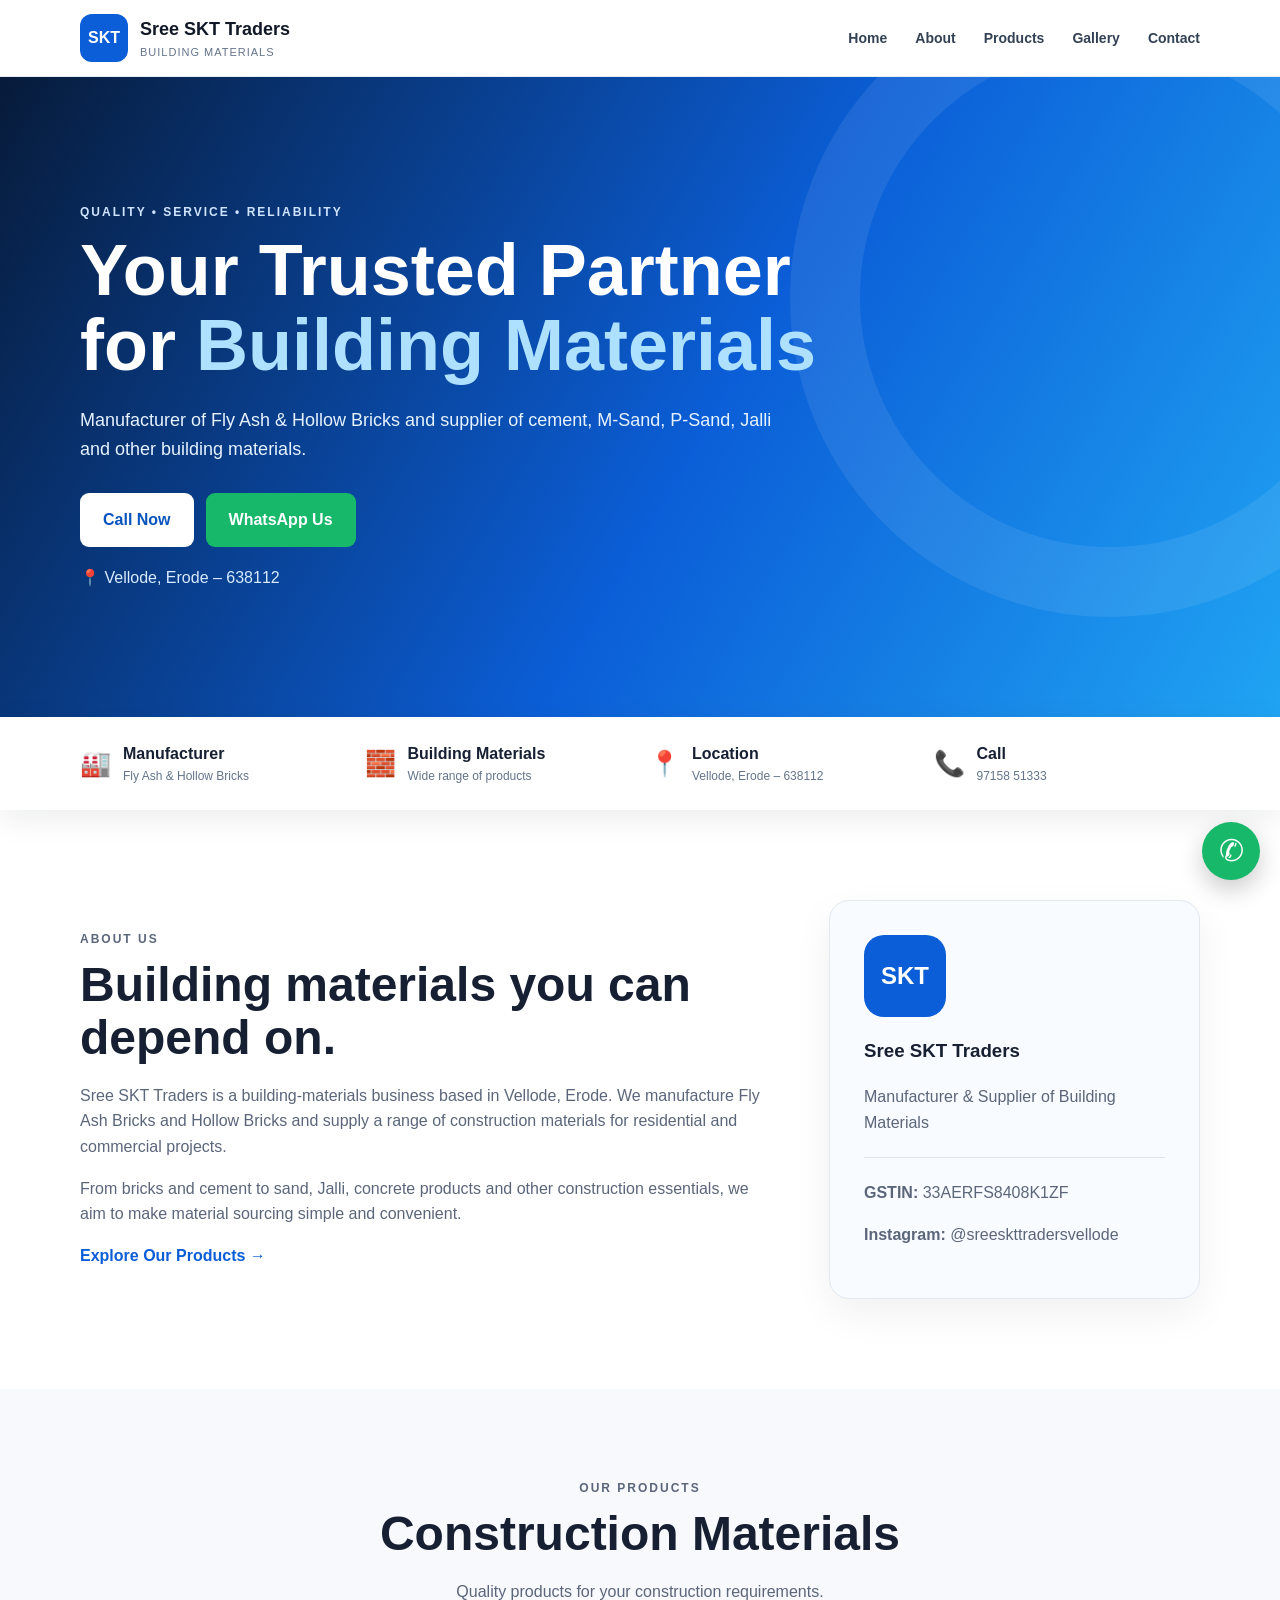
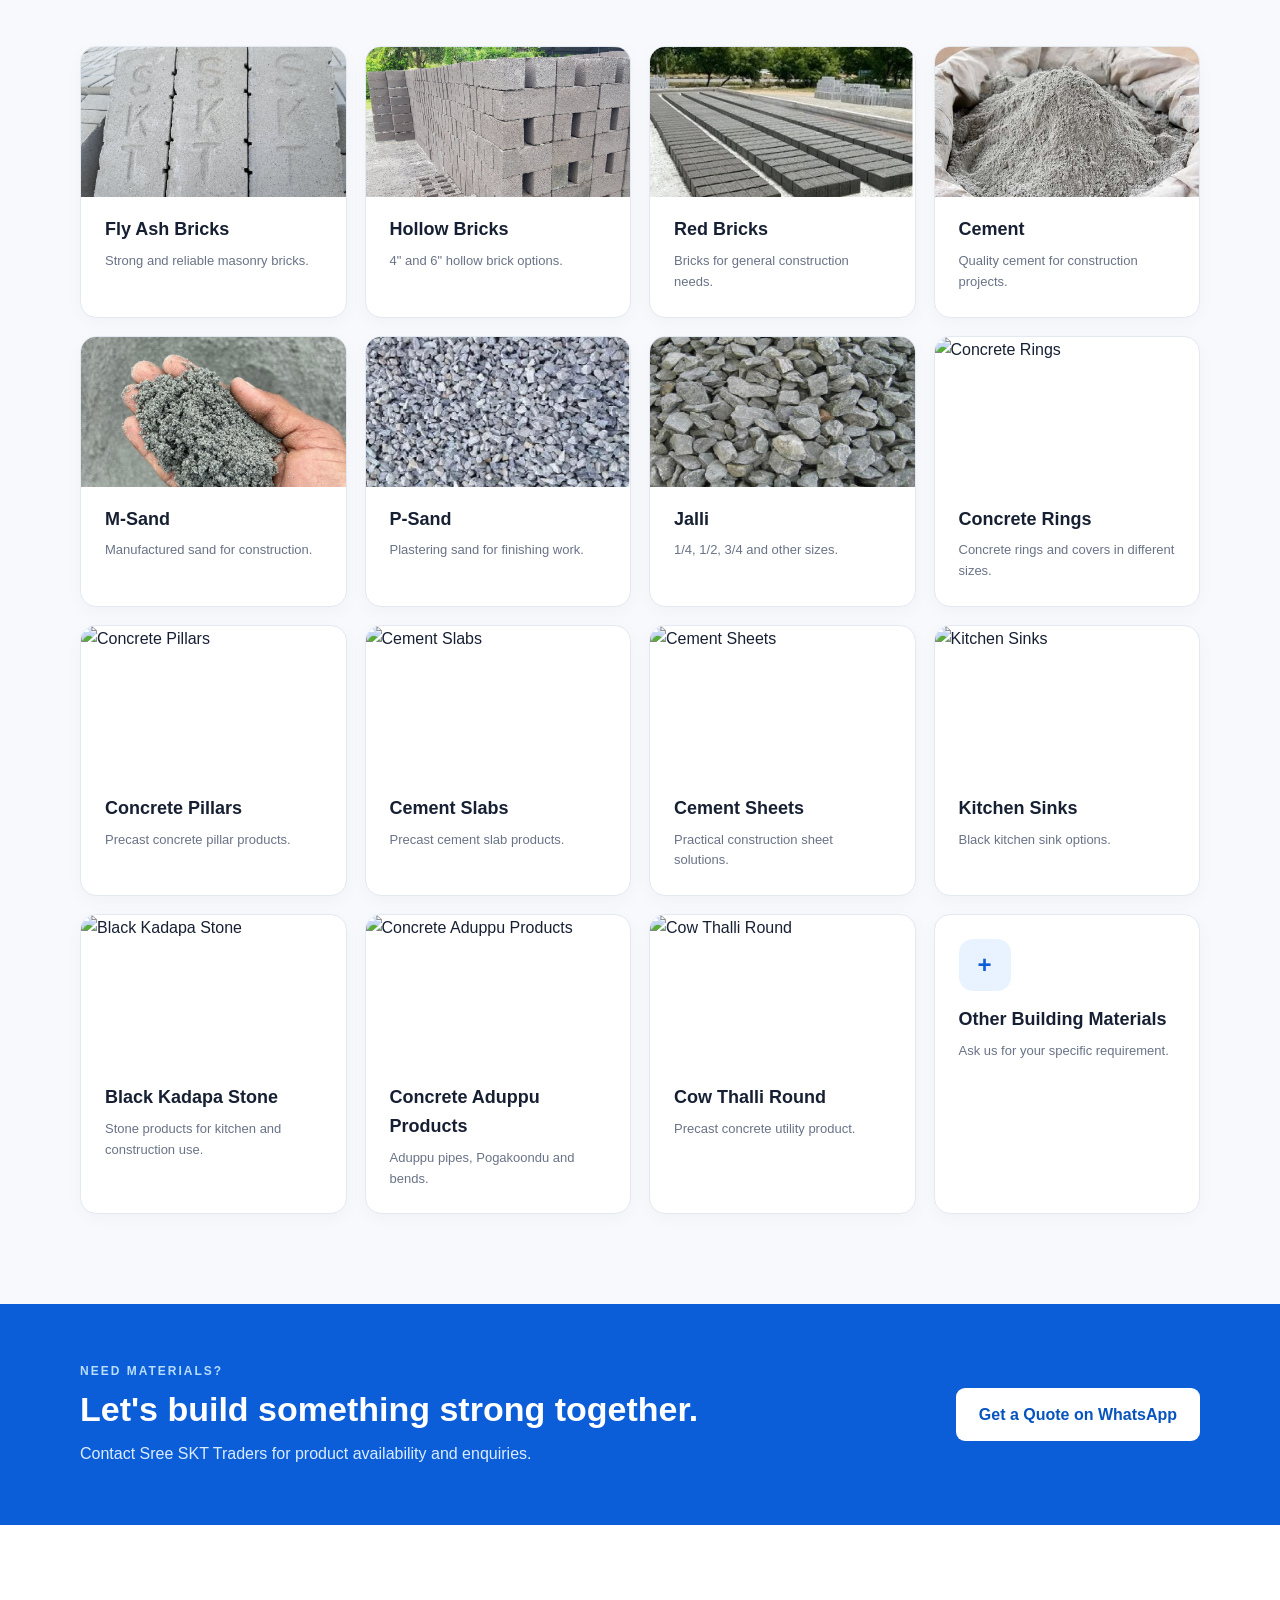
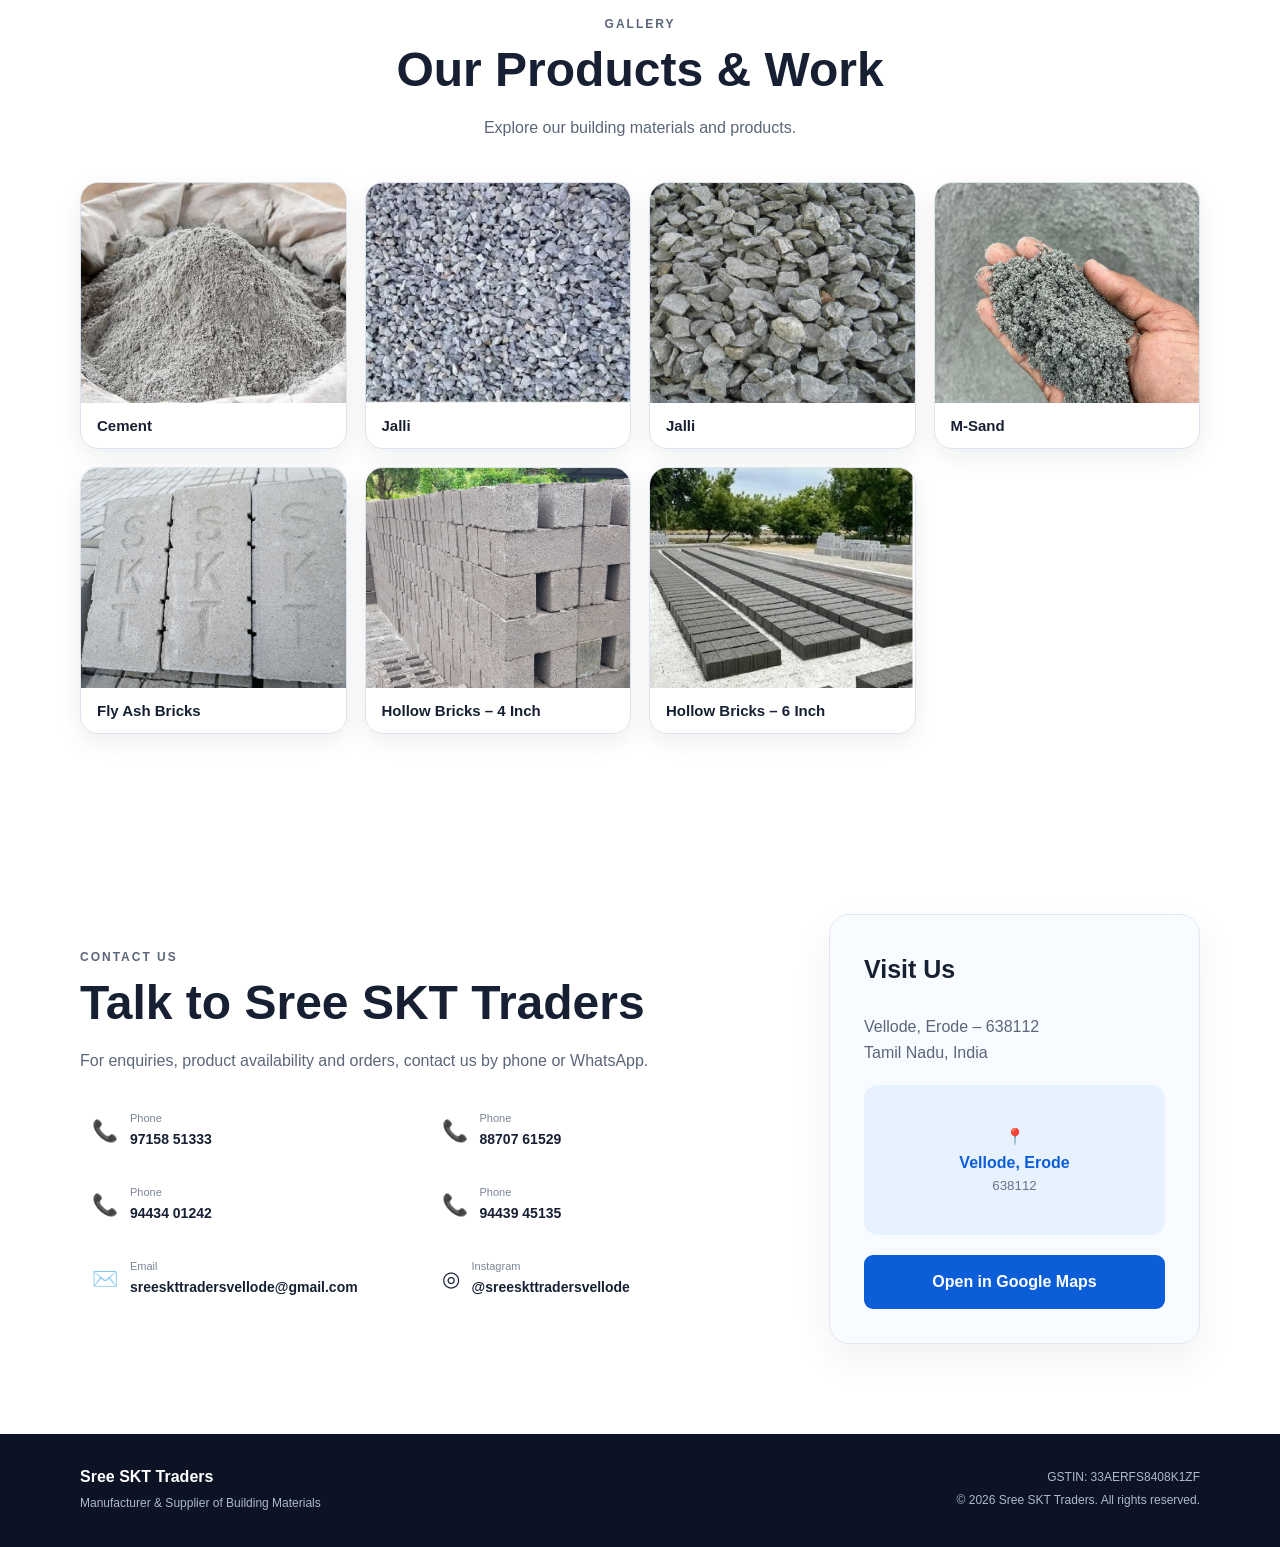
==== index.html @ b72e0c3f "Add product images to Construction Materials" ====
<!DOCTYPE html>
<html lang="en">
<head>
  <meta charset="UTF-8">
  <meta name="viewport" content="width=device-width, initial-scale=1.0">
  <meta name="description" content="Sree SKT Traders - Manufacturer of Fly Ash and Hollow Bricks and supplier of cement, M-Sand, P-Sand, Jalli and other building materials in Vellode, Erode.">
  <meta name="theme-color" content="#0b5ed7">
  <title>Sree SKT Traders | Building Materials | Vellode, Erode</title>
  <link rel="stylesheet" href="styles.css">
</head>
<body>
  <header class="site-header">
    <div class="container nav-wrap">
      <a class="brand" href="#home" aria-label="Sree SKT Traders Home">
        <span class="brand-mark">SKT</span>
        <span>
          <strong>Sree SKT Traders</strong>
          <small>Building Materials</small>
        </span>
      </a>
      <button class="menu-toggle" aria-label="Open menu" aria-expanded="false">☰</button>
      <nav class="nav" id="mainNav">
        <a href="#home">Home</a>
        <a href="#about">About</a>
        <a href="#products">Products</a>
        <a href="#gallery">Gallery</a>
        <a href="#contact">Contact</a>
      </nav>
    </div>
  </header>

  <main>
    <section class="hero" id="home">
      <div class="hero-overlay"></div>
      <div class="container hero-content">
        <p class="eyebrow">QUALITY • SERVICE • RELIABILITY</p>
        <h1>Your Trusted Partner for <span>Building Materials</span></h1>
        <p class="hero-text">Manufacturer of Fly Ash & Hollow Bricks and supplier of cement, M-Sand, P-Sand, Jalli and other building materials.</p>
        <div class="hero-actions">
          <a class="btn btn-primary" href="tel:+919715851333">Call Now</a>
          <a class="btn btn-whatsapp" href="https://wa.me/919715851333?text=Hello%20Sree%20SKT%20Traders%2C%20I%20would%20like%20to%20enquire%20about%20your%20building%20materials." target="_blank" rel="noopener">WhatsApp Us</a>
        </div>
        <div class="hero-location">📍 Vellode, Erode – 638112</div>
      </div>
    </section>

    <section class="quick-info">
      <div class="container info-grid">
        <div><span>🏭</span><div><strong>Manufacturer</strong><small>Fly Ash & Hollow Bricks</small></div></div>
        <div><span>🧱</span><div><strong>Building Materials</strong><small>Wide range of products</small></div></div>
        <div><span>📍</span><div><strong>Location</strong><small>Vellode, Erode – 638112</small></div></div>
        <div><span>📞</span><div><strong>Call</strong><small>97158 51333</small></div></div>
      </div>
    </section>

    <section class="section" id="about">
      <div class="container about-grid">
        <div>
          <p class="section-tag">ABOUT US</p>
          <h2>Building materials you can depend on.</h2>
          <p>Sree SKT Traders is a building-materials business based in Vellode, Erode. We manufacture Fly Ash Bricks and Hollow Bricks and supply a range of construction materials for residential and commercial projects.</p>
          <p>From bricks and cement to sand, Jalli, concrete products and other construction essentials, we aim to make material sourcing simple and convenient.</p>
          <a class="text-link" href="#products">Explore Our Products →</a>
        </div>
        <div class="about-card">
          <div class="about-icon">SKT</div>
          <h3>Sree SKT Traders</h3>
          <p>Manufacturer & Supplier of Building Materials</p>
          <div class="divider"></div>
          <p><strong>GSTIN:</strong> 33AERFS8408K1ZF</p>
          <p><strong>Instagram:</strong> @sreeskttradersvellode</p>
        </div>
      </div>
    </section>

    <section class="section products-section" id="products">
      <div class="container">
        <div class="section-heading">
          <p class="section-tag">OUR PRODUCTS</p>
          <h2>Construction Materials</h2>
          <p>Quality products for your construction requirements.</p>
        </div>
        <div class="product-grid">
          <article class="product-card product-card-image"><img src="images/gallery/flyash-bricks.jpg" alt="Fly Ash Bricks" loading="lazy"><h3>Fly Ash Bricks</h3><p>Strong and reliable masonry bricks.</p></article>
          <article class="product-card product-card-image"><img src="images/gallery/hollow-bricks-4-inch.jpg" alt="Hollow Bricks 4 Inch" loading="lazy"><h3>Hollow Bricks</h3><p>4&quot; and 6&quot; hollow brick options.</p></article>
          <article class="product-card product-card-image"><img src="images/gallery/hollow-bricks-6-inch.jpg" alt="Hollow Bricks 6 Inch" loading="lazy"><h3>Red Bricks</h3><p>Bricks for general construction needs.</p></article>
          <article class="product-card product-card-image"><img src="images/gallery/cement.jpg" alt="Cement" loading="lazy"><h3>Cement</h3><p>Quality cement for construction projects.</p></article>
          <article class="product-card product-card-image"><img src="images/gallery/m-sand.jpg" alt="M-Sand" loading="lazy"><h3>M-Sand</h3><p>Manufactured sand for construction.</p></article>
          <article class="product-card product-card-image"><img src="images/gallery/jalli-1.jpg" alt="P-Sand" loading="lazy"><h3>P-Sand</h3><p>Plastering sand for finishing work.</p></article>
          <article class="product-card product-card-image"><img src="images/gallery/jalli-2.jpg" alt="Jalli" loading="lazy"><h3>Jalli</h3><p>1/4, 1/2, 3/4 and other sizes.</p></article>
          <article class="product-card product-card-image"><img src="images/gallery/concrete-ring.jpg" alt="Concrete Rings" loading="lazy"><h3>Concrete Rings</h3><p>Concrete rings and covers in different sizes.</p></article>
          <article class="product-card product-card-image"><img src="images/gallery/concrete-pillar.jpg" alt="Concrete Pillars" loading="lazy"><h3>Concrete Pillars</h3><p>Precast concrete pillar products.</p></article>
          <article class="product-card product-card-image"><img src="images/gallery/cement-slab.jpg" alt="Cement Slabs" loading="lazy"><h3>Cement Slabs</h3><p>Precast cement slab products.</p></article>
          <article class="product-card product-card-image"><img src="images/gallery/cement-sheet.jpg" alt="Cement Sheets" loading="lazy"><h3>Cement Sheets</h3><p>Practical construction sheet solutions.</p></article>
          <article class="product-card product-card-image"><img src="images/gallery/kitchen-sink.jpg" alt="Kitchen Sinks" loading="lazy"><h3>Kitchen Sinks</h3><p>Black kitchen sink options.</p></article>
          <article class="product-card product-card-image"><img src="images/gallery/black-kadappa-stone.jpg" alt="Black Kadapa Stone" loading="lazy"><h3>Black Kadapa Stone</h3><p>Stone products for kitchen and construction use.</p></article>
          <article class="product-card product-card-image"><img src="images/gallery/concrete-aduppu.jpg" alt="Concrete Aduppu Products" loading="lazy"><h3>Concrete Aduppu Products</h3><p>Aduppu pipes, Pogakoondu and bends.</p></article>
          <article class="product-card product-card-image"><img src="images/gallery/cow-thalli.jpg" alt="Cow Thalli Round" loading="lazy"><h3>Cow Thalli Round</h3><p>Precast concrete utility product.</p></article>
          <article class="product-card"><div class="product-icon">+</div><h3>Other Building Materials</h3><p>Ask us for your specific requirement.</p></article>
        </div>
      </div>
    </section>

    <section class="cta">
      <div class="container cta-inner">
        <div><p class="section-tag light">NEED MATERIALS?</p><h2>Let's build something strong together.</h2><p>Contact Sree SKT Traders for product availability and enquiries.</p></div>
        <a class="btn btn-light" href="https://wa.me/919715851333?text=Hello%20Sree%20SKT%20Traders%2C%20I%20would%20like%20a%20quotation." target="_blank" rel="noopener">Get a Quote on WhatsApp</a>
      </div>
    </section>

    <section class="section gallery-section" id="gallery">
      <div class="container">
        <div class="section-heading">
          <p class="section-tag">GALLERY</p>
          <h2>Our Products & Work</h2>
          <p>Explore our building materials and products.</p>
        </div>
        <div class="gallery-grid">
          <button class="gallery-card" type="button" data-gallery-src="images/gallery/cement.jpg" data-gallery-title="Cement">
            <img src="images/gallery/cement.jpg" alt="Cement" loading="lazy"><span>Cement</span>
          </button>
          <button class="gallery-card" type="button" data-gallery-src="images/gallery/jalli-1.jpg" data-gallery-title="Jalli">
            <img src="images/gallery/jalli-1.jpg" alt="Jalli" loading="lazy"><span>Jalli</span>
          </button>
          <button class="gallery-card" type="button" data-gallery-src="images/gallery/jalli-2.jpg" data-gallery-title="Jalli">
            <img src="images/gallery/jalli-2.jpg" alt="Jalli" loading="lazy"><span>Jalli</span>
          </button>
          <button class="gallery-card" type="button" data-gallery-src="images/gallery/m-sand.jpg" data-gallery-title="M-Sand">
            <img src="images/gallery/m-sand.jpg" alt="M-Sand" loading="lazy"><span>M-Sand</span>
          </button>
          <button class="gallery-card" type="button" data-gallery-src="images/gallery/flyash-bricks.jpg" data-gallery-title="Fly Ash Bricks">
            <img src="images/gallery/flyash-bricks.jpg" alt="Fly Ash Bricks" loading="lazy"><span>Fly Ash Bricks</span>
          </button>
          <button class="gallery-card" type="button" data-gallery-src="images/gallery/hollow-bricks-4-inch.jpg" data-gallery-title="Hollow Bricks – 4 Inch">
            <img src="images/gallery/hollow-bricks-4-inch.jpg" alt="Hollow Bricks 4 Inch" loading="lazy"><span>Hollow Bricks – 4 Inch</span>
          </button>
          <button class="gallery-card" type="button" data-gallery-src="images/gallery/hollow-bricks-6-inch.jpg" data-gallery-title="Hollow Bricks – 6 Inch">
            <img src="images/gallery/hollow-bricks-6-inch.jpg" alt="Hollow Bricks 6 Inch" loading="lazy"><span>Hollow Bricks – 6 Inch</span>
          </button>
        </div>
      </div>
    </section>

    <div class="gallery-lightbox" id="galleryLightbox" aria-hidden="true">
      <button class="gallery-close" type="button" aria-label="Close image">×</button>
      <figure><img id="galleryLightboxImage" src="" alt=""><figcaption id="galleryLightboxTitle"></figcaption></figure>
    </div>

    <section class="section contact-section" id="contact">
      <div class="container contact-grid">
        <div>
          <p class="section-tag">CONTACT US</p>
          <h2>Talk to Sree SKT Traders</h2>
          <p>For enquiries, product availability and orders, contact us by phone or WhatsApp.</p>
          <div class="contact-list">
            <a href="tel:+919715851333"><span>📞</span><div><small>Phone</small><strong>97158 51333</strong></div></a>
            <a href="tel:+918870761529"><span>📞</span><div><small>Phone</small><strong>88707 61529</strong></div></a>
            <a href="tel:+919443401242"><span>📞</span><div><small>Phone</small><strong>94434 01242</strong></div></a>
            <a href="tel:+919443945135"><span>📞</span><div><small>Phone</small><strong>94439 45135</strong></div></a>
            <a href="mailto:sreeskttradersvellode@gmail.com"><span>✉️</span><div><small>Email</small><strong>sreeskttradersvellode@gmail.com</strong></div></a>
            <a href="https://instagram.com/sreeskttradersvellode" target="_blank" rel="noopener"><span>◎</span><div><small>Instagram</small><strong>@sreeskttradersvellode</strong></div></a>
          </div>
        </div>
        <div class="contact-card">
          <h3>Visit Us</h3>
          <p>Vellode, Erode – 638112<br>Tamil Nadu, India</p>
          <div class="map-box">📍<br><strong>Vellode, Erode</strong><small>638112</small></div>
          <a class="btn btn-primary full" href="https://www.google.com/maps/search/?api=1&query=Vellode%2C%20Erode%2C%20Tamil%20Nadu%20638112" target="_blank" rel="noopener">Open in Google Maps</a>
        </div>
      </div>
    </section>
  </main>

  <footer>
    <div class="container footer-inner">
      <div><strong>Sree SKT Traders</strong><p>Manufacturer & Supplier of Building Materials</p></div>
      <div class="footer-right"><p>GSTIN: 33AERFS8408K1ZF</p><p>© <span id="year"></span> Sree SKT Traders. All rights reserved.</p></div>
    </div>
  </footer>

  <a class="floating-whatsapp" href="https://wa.me/919715851333" target="_blank" rel="noopener" aria-label="WhatsApp Sree SKT Traders">✆</a>
  <script src="script.js"></script>
</body>
</html>
---- styles.css ----
*{box-sizing:border-box}html{scroll-behavior:smooth}body{margin:0;font-family:Arial,Helvetica,sans-serif;color:#172033;background:#fff;line-height:1.6}.container{width:min(1120px,92%);margin:auto}.site-header{position:sticky;top:0;z-index:20;background:rgba(255,255,255,.96);backdrop-filter:blur(10px);border-bottom:1px solid #e8edf4}.nav-wrap{min-height:76px;display:flex;align-items:center;justify-content:space-between}.brand{display:flex;align-items:center;gap:12px;color:#111827;text-decoration:none}.brand-mark{display:grid;place-items:center;width:48px;height:48px;border-radius:12px;background:#0b5ed7;color:#fff;font-weight:900;font-size:16px}.brand strong{display:block;font-size:18px}.brand small{display:block;color:#64748b;font-size:11px;text-transform:uppercase;letter-spacing:1px}.nav{display:flex;gap:28px}.nav a{color:#334155;text-decoration:none;font-weight:600;font-size:14px}.nav a:hover{color:#0b5ed7}.menu-toggle{display:none;border:0;background:none;font-size:28px}.hero{position:relative;min-height:640px;display:flex;align-items:center;background:linear-gradient(120deg,#071b3a 0%,#0b5ed7 55%,#20a4f3 100%);overflow:hidden}.hero:after{content:"";position:absolute;width:500px;height:500px;border:70px solid rgba(255,255,255,.08);border-radius:50%;right:-150px;top:-100px}.hero-content{position:relative;z-index:2;color:#fff;padding:90px 0}.eyebrow,.section-tag{font-size:12px;font-weight:800;letter-spacing:2px;color:#0b5ed7;margin:0 0 10px}.eyebrow{color:#cfe4ff}.hero h1{font-size:clamp(42px,6vw,72px);line-height:1.05;max-width:800px;margin:0 0 22px}.hero h1 span{color:#aee0ff}.hero-text{font-size:18px;max-width:720px;color:#e6f2ff}.hero-actions{display:flex;gap:12px;margin:30px 0 18px;flex-wrap:wrap}.btn{display:inline-flex;justify-content:center;align-items:center;padding:13px 22px;border-radius:9px;text-decoration:none;font-weight:800;border:1px solid transparent}.btn-primary{background:#0b5ed7;color:#fff}.hero .btn-primary{background:#fff;color:#0754bf}.btn-whatsapp{background:#18b86a;color:#fff}.btn-light{background:#fff;color:#0754bf}.hero-location{color:#d8ebff}.quick-info{background:#fff;box-shadow:0 8px 30px rgba(15,23,42,.08);position:relative;z-index:3}.info-grid{display:grid;grid-template-columns:repeat(4,1fr);gap:18px;padding:24px 0}.info-grid>div{display:flex;align-items:center;gap:12px}.info-grid span{font-size:25px}.info-grid strong,.info-grid small{display:block}.info-grid small{color:#64748b;font-size:12px}.section{padding:90px 0}.about-grid,.contact-grid{display:grid;grid-template-columns:1.3fr .7fr;gap:60px;align-items:center}.section h2{font-size:clamp(32px,4vw,48px);line-height:1.1;margin:0 0 18px}.section p{color:#5b667a}.text-link{color:#0b5ed7;font-weight:800;text-decoration:none}.about-card,.contact-card{padding:34px;border:1px solid #e1e8f0;border-radius:20px;background:#f8fbff;box-shadow:0 15px 40px rgba(15,23,42,.06)}.about-icon{width:82px;height:82px;border-radius:20px;background:#0b5ed7;color:#fff;display:grid;place-items:center;font-size:24px;font-weight:900;margin-bottom:18px}.divider{height:1px;background:#dce5ef;margin:22px 0}.products-section{background:#f7f9fc}.section-heading{text-align:center;margin-bottom:42px}.section-heading>p:last-child{max-width:620px;margin:0 auto}.product-grid{display:grid;grid-template-columns:repeat(4,1fr);gap:18px}.product-card{background:#fff;border:1px solid #e3e9f1;border-radius:16px;padding:24px;transition:.2s;box-shadow:0 5px 18px rgba(15,23,42,.03)}.product-card:hover{transform:translateY(-4px);box-shadow:0 14px 30px rgba(15,23,42,.08)}.product-icon{width:52px;height:52px;border-radius:14px;background:#e9f3ff;color:#0b5ed7;display:grid;place-items:center;font-size:24px;font-weight:900;margin-bottom:14px}.product-card h3{margin:0 0 7px;font-size:18px}.product-card p{font-size:13px;margin:0;color:#697386}.cta{background:#0b5ed7;color:#fff;padding:58px 0}.cta-inner{display:flex;align-items:center;justify-content:space-between;gap:30px}.cta h2{margin:0 0 5px;font-size:34px}.cta p{margin:0;color:#dcecff}.section-tag.light{color:#b9ddff}.gallery-grid{display:grid;grid-template-columns:repeat(4,1fr);gap:18px}.gallery-placeholder{min-height:220px;border-radius:18px;background:linear-gradient(145deg,#edf5ff,#dbeaff);display:flex;flex-direction:column;justify-content:center;align-items:center;color:#0754bf;border:1px solid #d3e5fb}.gallery-placeholder span{font-size:48px;margin-bottom:12px}.contact-list{display:grid;grid-template-columns:1fr 1fr;gap:10px;margin-top:25px}.contact-list a{display:flex;align-items:center;gap:12px;text-decoration:none;color:#172033;padding:12px;border-radius:10px}.contact-list a:hover{background:#f2f7fd}.contact-list span{font-size:21px}.contact-list small,.contact-list strong{display:block}.contact-list small{color:#7a8596;font-size:11px}.contact-list strong{font-size:14px}.contact-card h3{font-size:25px;margin-top:0}.map-box{height:150px;border-radius:14px;background:#e8f2ff;display:flex;flex-direction:column;justify-content:center;align-items:center;color:#0b5ed7;margin:20px 0}.map-box small{color:#64748b}.full{width:100%}footer{background:#0b1324;color:#fff;padding:30px 0}.footer-inner{display:flex;justify-content:space-between;gap:20px}.footer-inner p{margin:4px 0;color:#aeb9ca;font-size:12px}.footer-right{text-align:right}.floating-whatsapp{position:fixed;right:20px;bottom:20px;width:58px;height:58px;border-radius:50%;display:grid;place-items:center;background:#18b86a;color:#fff;text-decoration:none;font-size:30px;box-shadow:0 10px 25px rgba(0,0,0,.2);z-index:30}@media(max-width:900px){.product-grid{grid-template-columns:repeat(2,1fr)}.gallery-grid{grid-template-columns:repeat(2,1fr)}.info-grid{grid-template-columns:repeat(2,1fr)}.about-grid,.contact-grid{grid-template-columns:1fr;gap:35px}.cta-inner{display:block}.cta .btn{margin-top:22px}}@media(max-width:680px){.nav{display:none;position:absolute;left:4%;right:4%;top:70px;background:#fff;border:1px solid #e3e9f1;border-radius:12px;padding:12px;box-shadow:0 15px 30px rgba(15,23,42,.1);flex-direction:column;gap:0}.nav.open{display:flex}.nav a{padding:11px}.menu-toggle{display:block}.hero{min-height:570px}.hero-content{padding:70px 0}.hero h1{font-size:42px}.info-grid,.product-grid,.gallery-grid,.contact-list{grid-template-columns:1fr}.section{padding:65px 0}.footer-inner{display:block}.footer-right{text-align:left;margin-top:15px}.brand strong{font-size:16px}}

/* Gallery photo styles */
.gallery-grid{display:grid;grid-template-columns:repeat(4,1fr);gap:18px}
.gallery-card{position:relative;display:block;width:100%;padding:0;overflow:hidden;border:1px solid #dce5ef;border-radius:18px;background:#fff;cursor:pointer;text-align:left;box-shadow:0 8px 24px rgba(15,23,42,.07)}
.gallery-card img{display:block;width:100%;height:220px;object-fit:cover;transition:transform .25s ease}
.gallery-card span{display:block;padding:14px 16px;color:#172033;font-weight:800;font-size:15px}
.gallery-card:hover img{transform:scale(1.04)}
.gallery-lightbox{position:fixed;inset:0;z-index:100;display:none;align-items:center;justify-content:center;padding:24px;background:rgba(3,10,24,.88)}
.gallery-lightbox.open{display:flex}
.gallery-lightbox figure{margin:0;max-width:min(1000px,95vw);max-height:92vh;text-align:center}
.gallery-lightbox img{display:block;max-width:100%;max-height:82vh;width:auto;height:auto;margin:auto;border-radius:12px}
.gallery-lightbox figcaption{color:#fff;font-weight:800;margin-top:12px}
.gallery-close{position:absolute;top:16px;right:20px;width:44px;height:44px;border:0;border-radius:50%;background:#fff;color:#172033;font-size:30px;line-height:1;cursor:pointer}
@media(max-width:900px){.gallery-grid{grid-template-columns:repeat(2,1fr)}}
@media(max-width:680px){.gallery-grid{grid-template-columns:1fr}.gallery-card img{height:240px}}

/* Product card photos */
.product-card-image{padding:0;overflow:hidden}
.product-card-image img{display:block;width:100%;height:150px;object-fit:cover}
.product-card-image h3,.product-card-image p{margin-left:24px;margin-right:24px}
.product-card-image h3{margin-top:18px}
.product-card-image p{margin-bottom:24px}
@media(max-width:680px){.product-card-image img{height:170px}}
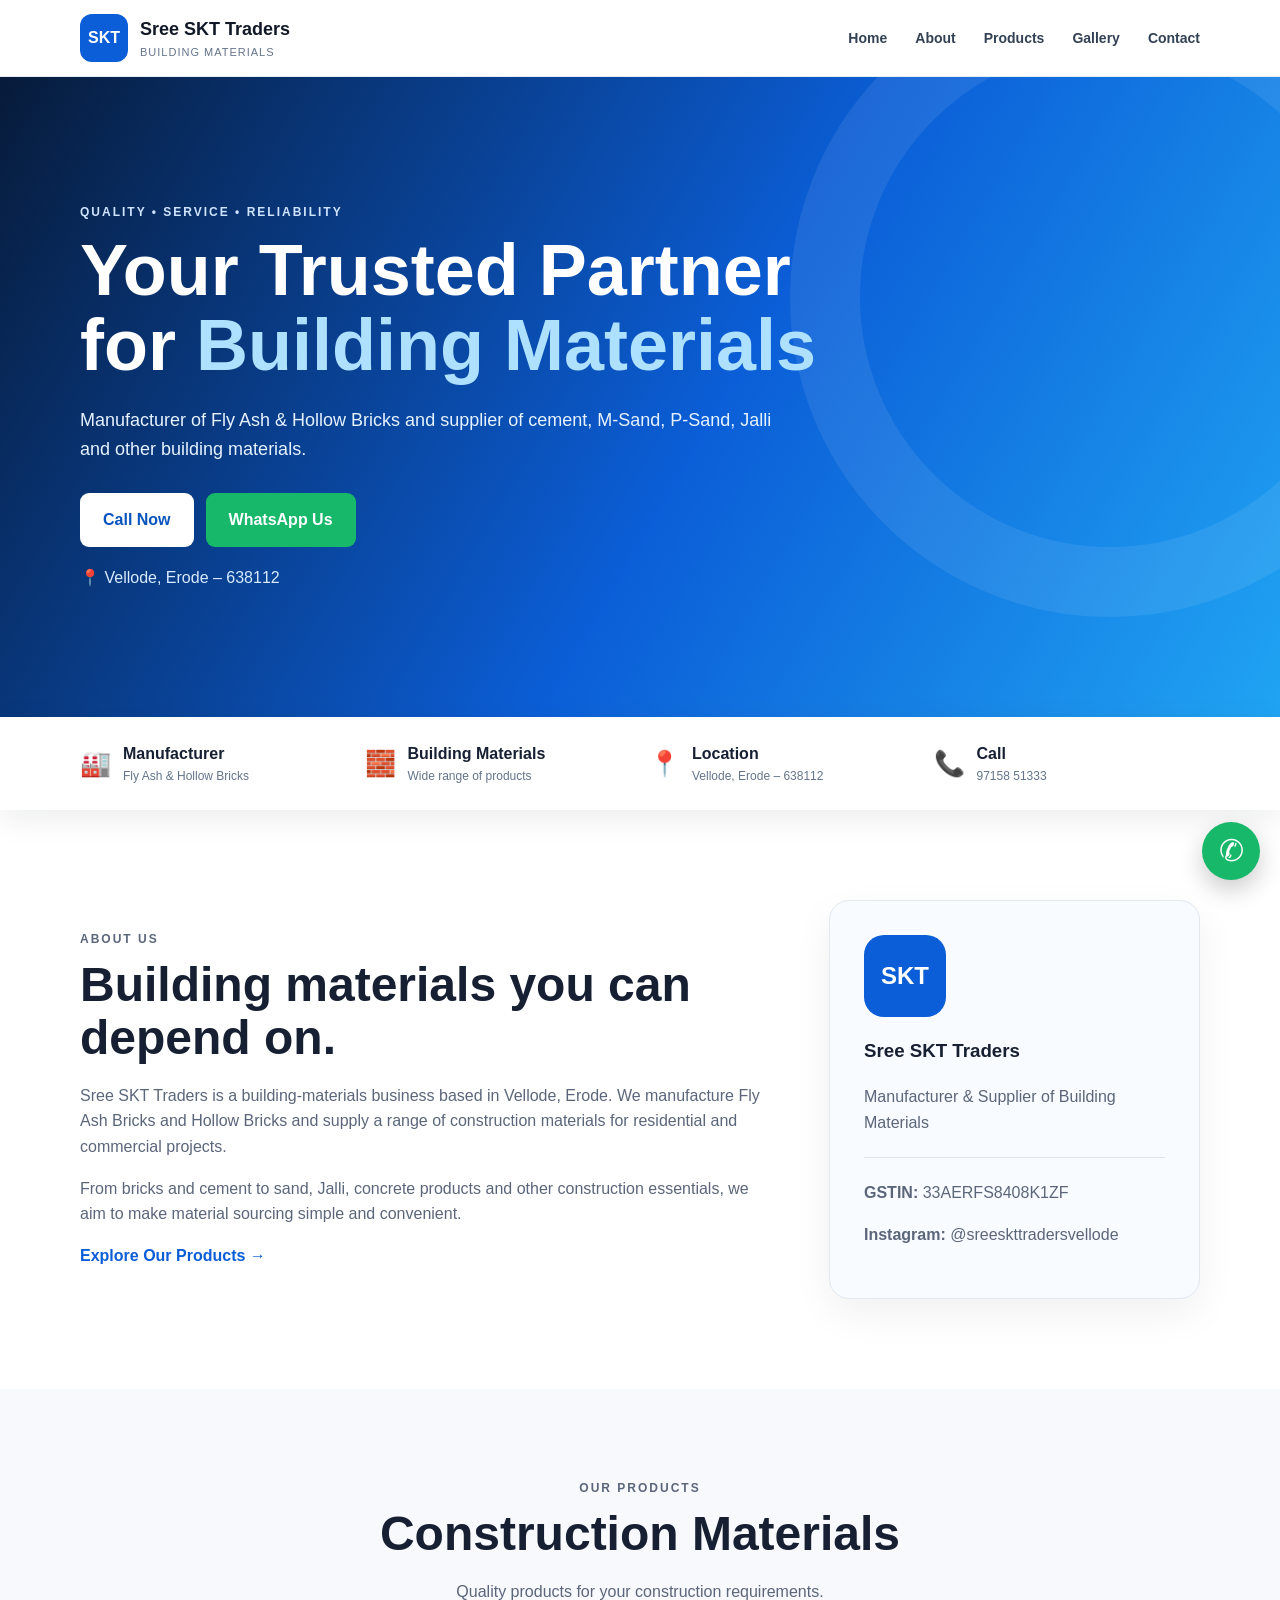
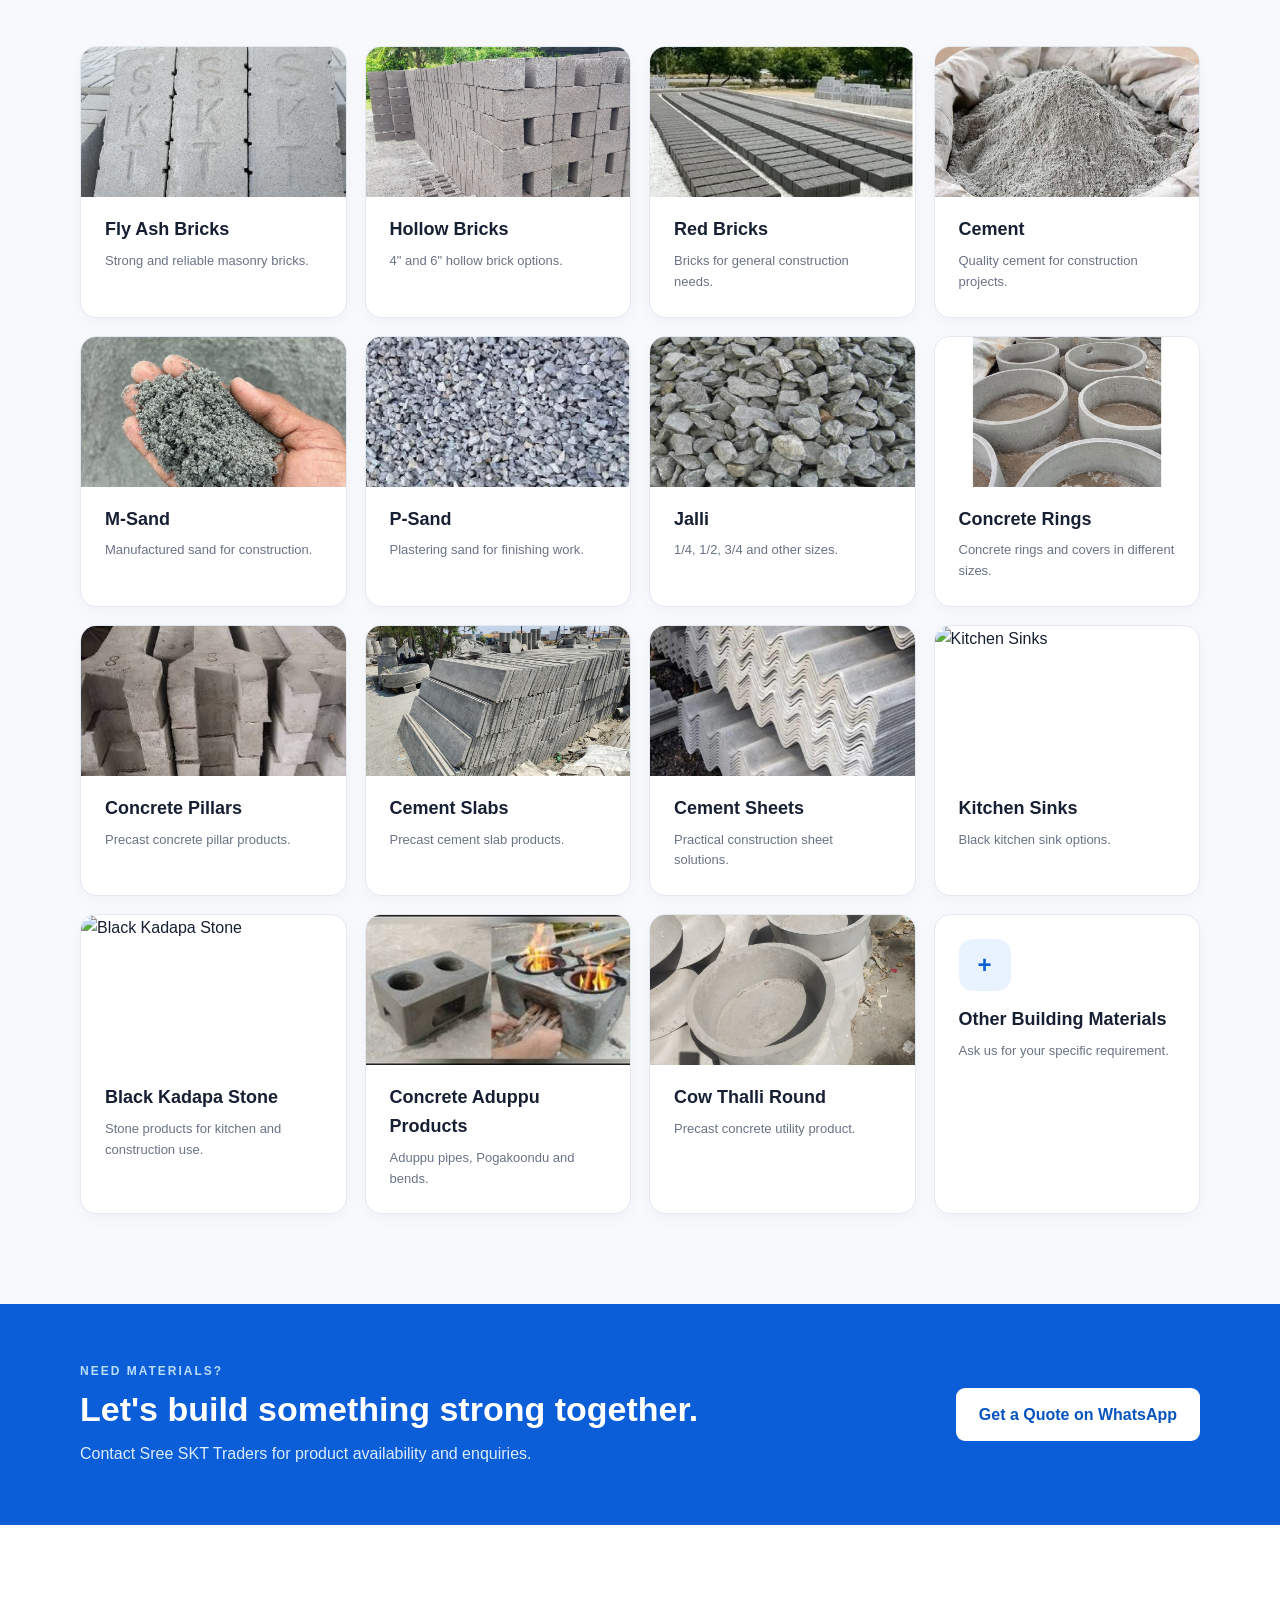
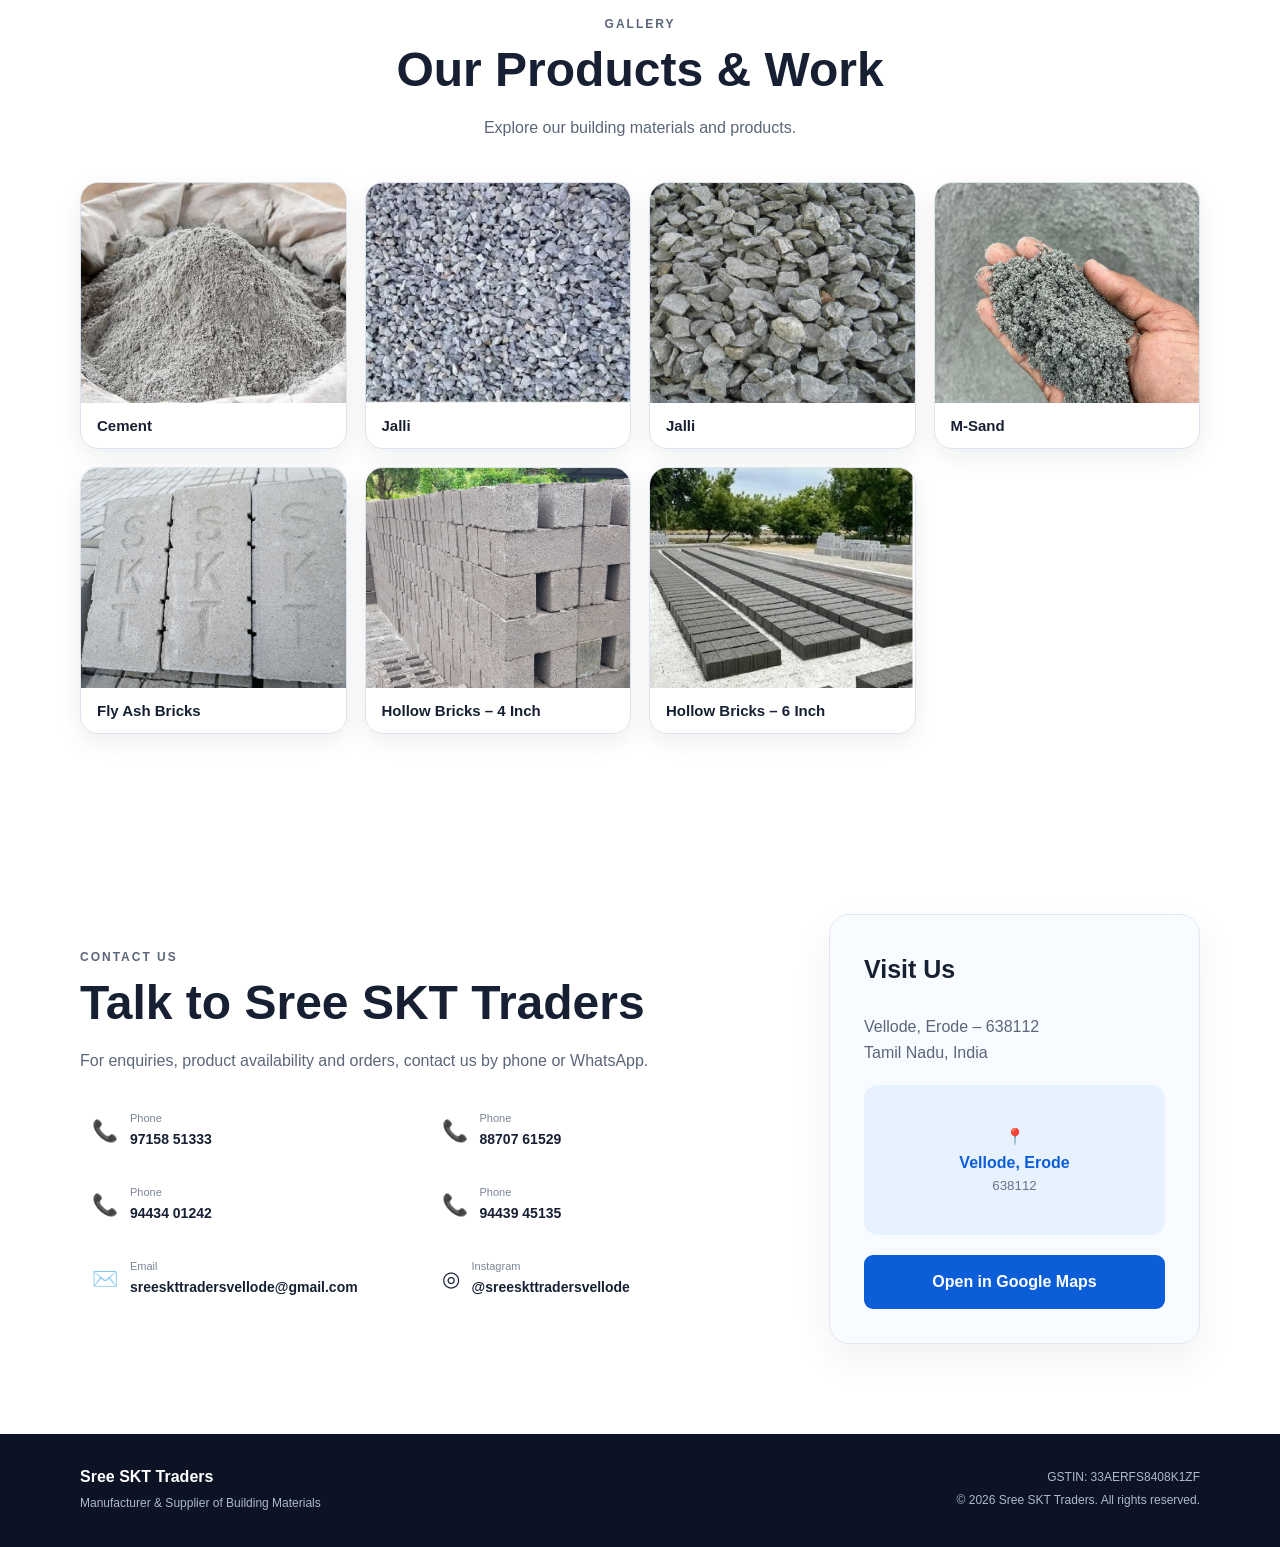
==== commit 42bbe5f9: "Fix Construction Materials image paths" ====
--- a/index.html
+++ b/index.html
@@ -88,14 +88,14 @@
           <article class="product-card product-card-image"><img src="images/gallery/m-sand.jpg" alt="M-Sand" loading="lazy"><h3>M-Sand</h3><p>Manufactured sand for construction.</p></article>
           <article class="product-card product-card-image"><img src="images/gallery/jalli-1.jpg" alt="P-Sand" loading="lazy"><h3>P-Sand</h3><p>Plastering sand for finishing work.</p></article>
           <article class="product-card product-card-image"><img src="images/gallery/jalli-2.jpg" alt="Jalli" loading="lazy"><h3>Jalli</h3><p>1/4, 1/2, 3/4 and other sizes.</p></article>
-          <article class="product-card product-card-image"><img src="images/gallery/concrete-ring.jpg" alt="Concrete Rings" loading="lazy"><h3>Concrete Rings</h3><p>Concrete rings and covers in different sizes.</p></article>
-          <article class="product-card product-card-image"><img src="images/gallery/concrete-pillar.jpg" alt="Concrete Pillars" loading="lazy"><h3>Concrete Pillars</h3><p>Precast concrete pillar products.</p></article>
-          <article class="product-card product-card-image"><img src="images/gallery/cement-slab.jpg" alt="Cement Slabs" loading="lazy"><h3>Cement Slabs</h3><p>Precast cement slab products.</p></article>
-          <article class="product-card product-card-image"><img src="images/gallery/cement-sheet.jpg" alt="Cement Sheets" loading="lazy"><h3>Cement Sheets</h3><p>Practical construction sheet solutions.</p></article>
-          <article class="product-card product-card-image"><img src="images/gallery/kitchen-sink.jpg" alt="Kitchen Sinks" loading="lazy"><h3>Kitchen Sinks</h3><p>Black kitchen sink options.</p></article>
-          <article class="product-card product-card-image"><img src="images/gallery/black-kadappa-stone.jpg" alt="Black Kadapa Stone" loading="lazy"><h3>Black Kadapa Stone</h3><p>Stone products for kitchen and construction use.</p></article>
-          <article class="product-card product-card-image"><img src="images/gallery/concrete-aduppu.jpg" alt="Concrete Aduppu Products" loading="lazy"><h3>Concrete Aduppu Products</h3><p>Aduppu pipes, Pogakoondu and bends.</p></article>
-          <article class="product-card product-card-image"><img src="images/gallery/cow-thalli.jpg" alt="Cow Thalli Round" loading="lazy"><h3>Cow Thalli Round</h3><p>Precast concrete utility product.</p></article>
+          <article class="product-card product-card-image"><img src="images/gallery/Concrete Ring.jpg" alt="Concrete Rings" loading="lazy"><h3>Concrete Rings</h3><p>Concrete rings and covers in different sizes.</p></article>
+          <article class="product-card product-card-image"><img src="images/gallery/Concrete pillar.jpeg" alt="Concrete Pillars" loading="lazy"><h3>Concrete Pillars</h3><p>Precast concrete pillar products.</p></article>
+          <article class="product-card product-card-image"><img src="images/gallery/Cement slab.jpeg" alt="Cement Slabs" loading="lazy"><h3>Cement Slabs</h3><p>Precast cement slab products.</p></article>
+          <article class="product-card product-card-image"><img src="images/gallery/Cement sheet.jpg" alt="Cement Sheets" loading="lazy"><h3>Cement Sheets</h3><p>Practical construction sheet solutions.</p></article>
+          <article class="product-card product-card-image"><img src="images/gallery/Kitchen sink.jpeg" alt="Kitchen Sinks" loading="lazy"><h3>Kitchen Sinks</h3><p>Black kitchen sink options.</p></article>
+          <article class="product-card product-card-image"><img src="images/gallery/Black Kadappa stone.jpeg" alt="Black Kadapa Stone" loading="lazy"><h3>Black Kadapa Stone</h3><p>Stone products for kitchen and construction use.</p></article>
+          <article class="product-card product-card-image"><img src="images/gallery/Concrete Aduppu.jpg" alt="Concrete Aduppu Products" loading="lazy"><h3>Concrete Aduppu Products</h3><p>Aduppu pipes, Pogakoondu and bends.</p></article>
+          <article class="product-card product-card-image"><img src="images/gallery/Cow thalli.jpg" alt="Cow Thalli Round" loading="lazy"><h3>Cow Thalli Round</h3><p>Precast concrete utility product.</p></article>
           <article class="product-card"><div class="product-icon">+</div><h3>Other Building Materials</h3><p>Ask us for your specific requirement.</p></article>
         </div>
       </div>
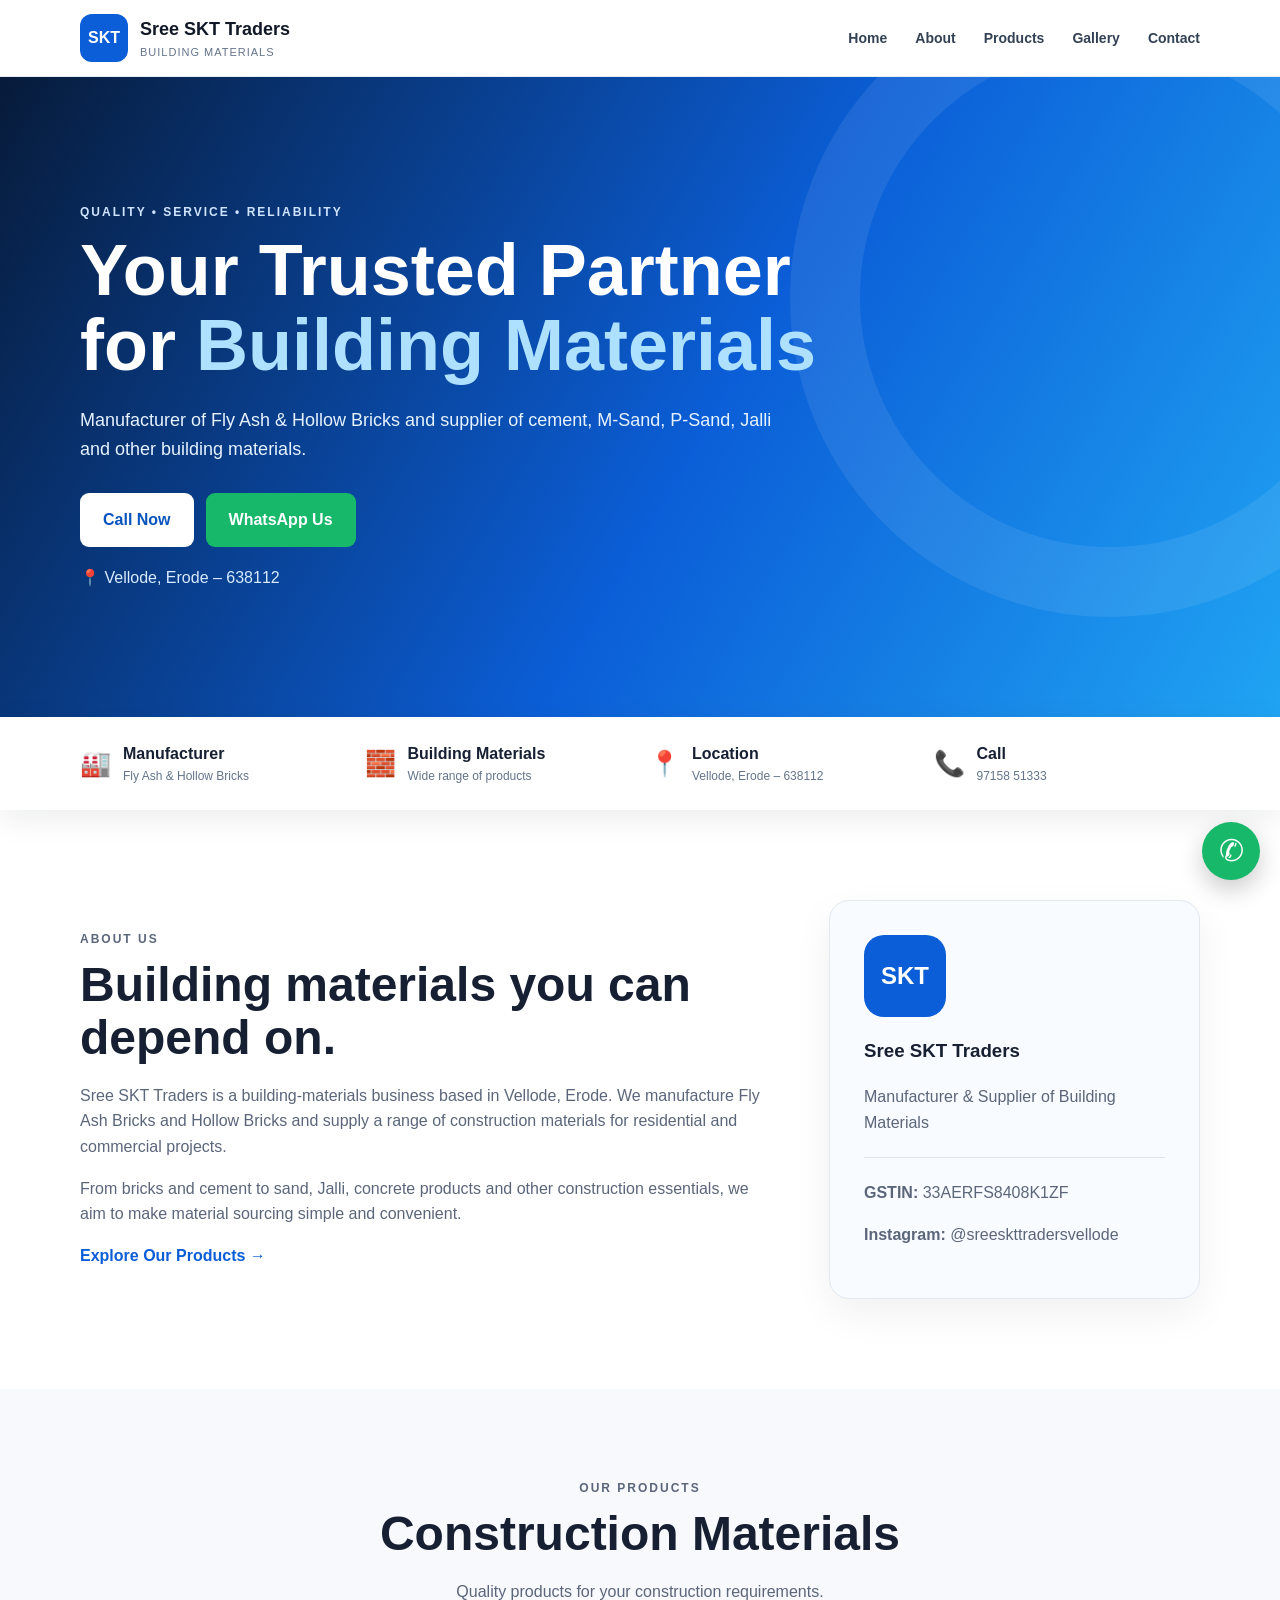
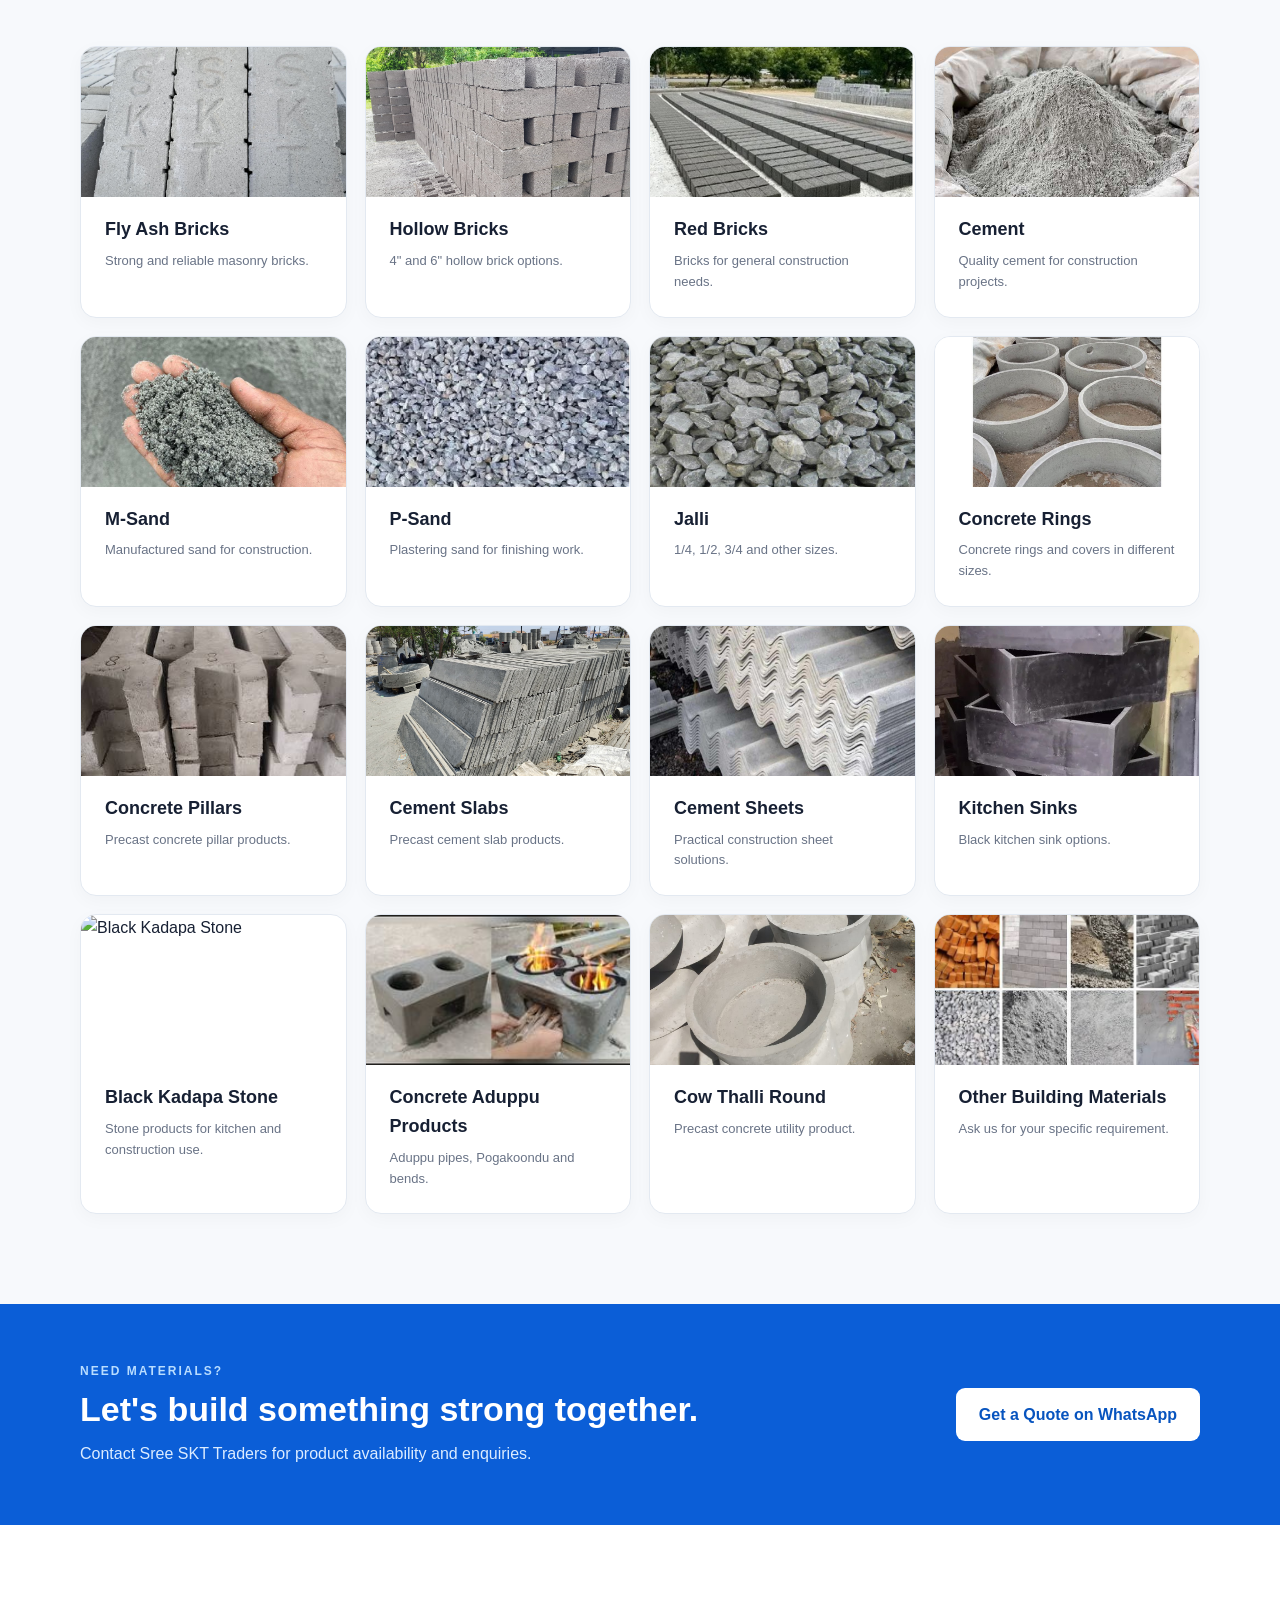
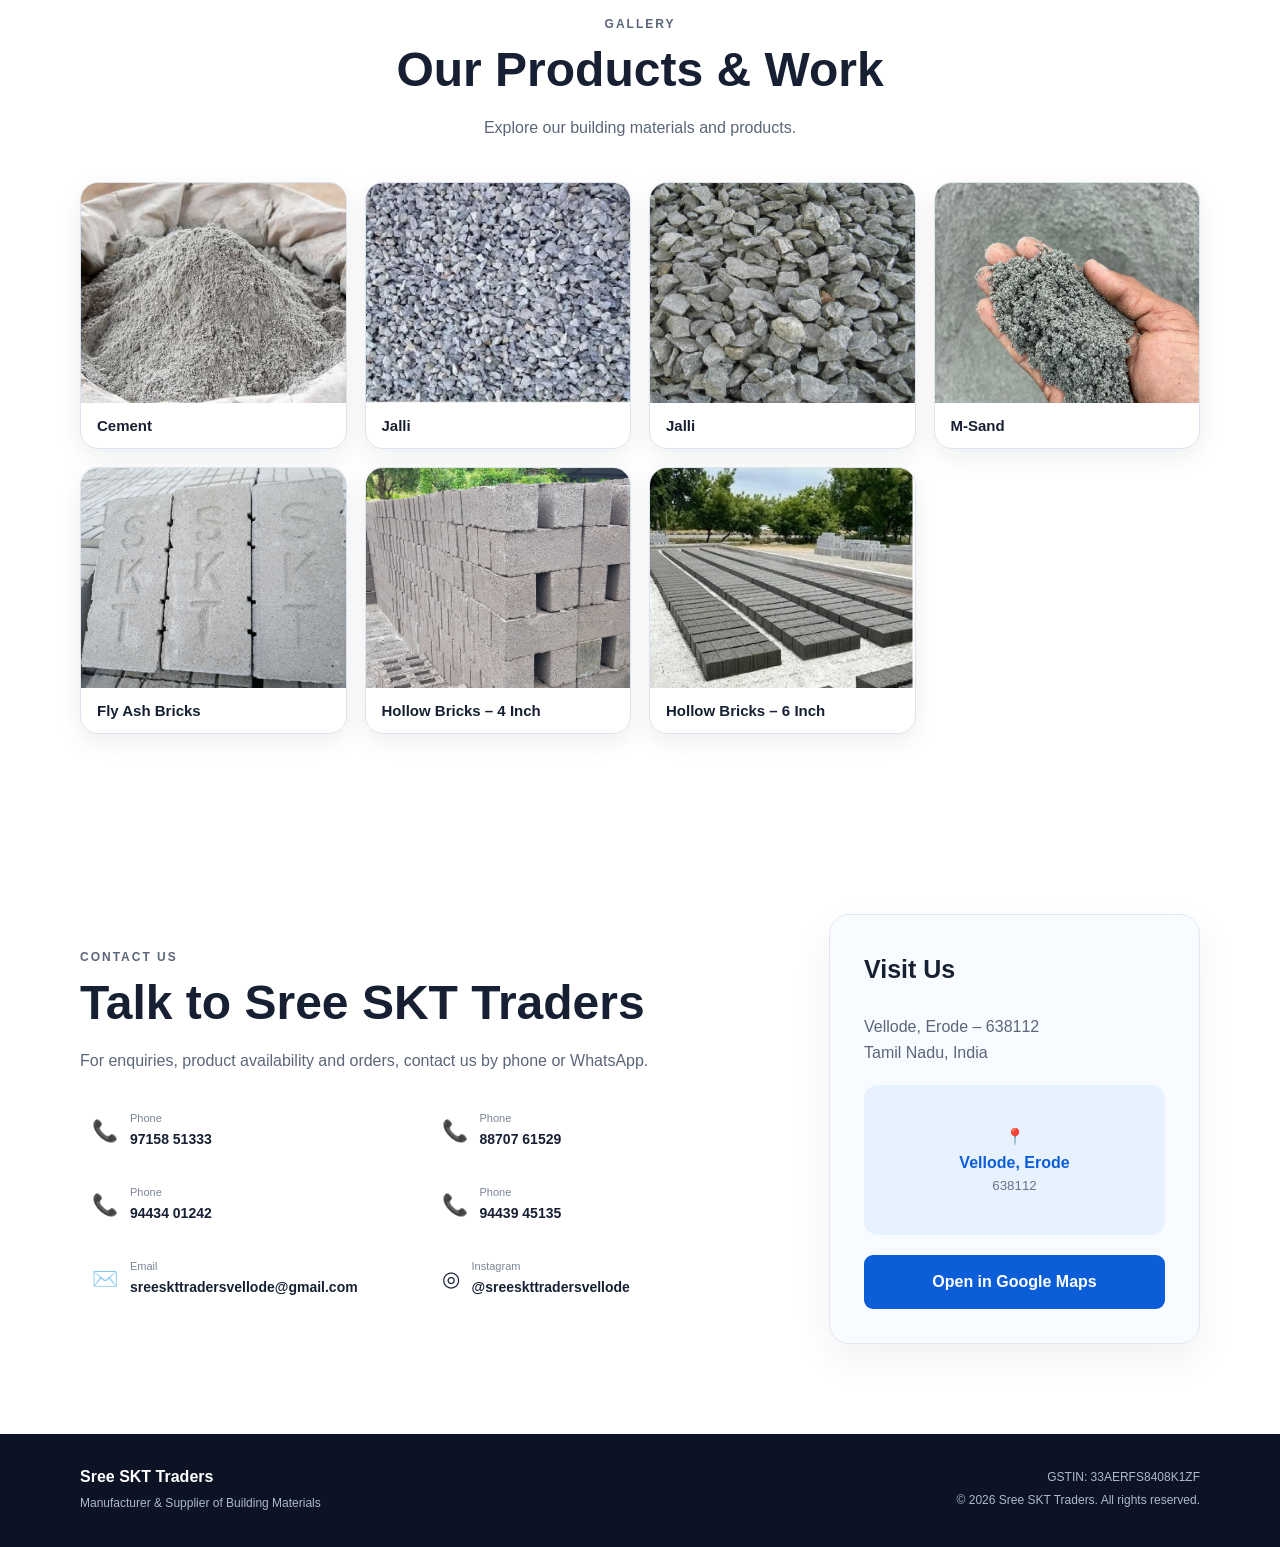
==== commit 3130cac5: "Fix Kitchen Sink and Other Building Materials images" ====
--- a/index.html
+++ b/index.html
@@ -92,11 +92,11 @@
           <article class="product-card product-card-image"><img src="images/gallery/Concrete pillar.jpeg" alt="Concrete Pillars" loading="lazy"><h3>Concrete Pillars</h3><p>Precast concrete pillar products.</p></article>
           <article class="product-card product-card-image"><img src="images/gallery/Cement slab.jpeg" alt="Cement Slabs" loading="lazy"><h3>Cement Slabs</h3><p>Precast cement slab products.</p></article>
           <article class="product-card product-card-image"><img src="images/gallery/Cement sheet.jpg" alt="Cement Sheets" loading="lazy"><h3>Cement Sheets</h3><p>Practical construction sheet solutions.</p></article>
-          <article class="product-card product-card-image"><img src="images/gallery/Kitchen sink.jpeg" alt="Kitchen Sinks" loading="lazy"><h3>Kitchen Sinks</h3><p>Black kitchen sink options.</p></article>
+          <article class="product-card product-card-image"><img src="images/gallery/Kitchen sink.jpg" alt="Kitchen Sinks" loading="lazy"><h3>Kitchen Sinks</h3><p>Black kitchen sink options.</p></article>
           <article class="product-card product-card-image"><img src="images/gallery/Black Kadappa stone.jpeg" alt="Black Kadapa Stone" loading="lazy"><h3>Black Kadapa Stone</h3><p>Stone products for kitchen and construction use.</p></article>
           <article class="product-card product-card-image"><img src="images/gallery/Concrete Aduppu.jpg" alt="Concrete Aduppu Products" loading="lazy"><h3>Concrete Aduppu Products</h3><p>Aduppu pipes, Pogakoondu and bends.</p></article>
           <article class="product-card product-card-image"><img src="images/gallery/Cow thalli.jpg" alt="Cow Thalli Round" loading="lazy"><h3>Cow Thalli Round</h3><p>Precast concrete utility product.</p></article>
-          <article class="product-card"><div class="product-icon">+</div><h3>Other Building Materials</h3><p>Ask us for your specific requirement.</p></article>
+          <article class="product-card product-card-image"><img src="images/gallery/Other Building Materials.jpeg" alt="Other Building Materials" loading="lazy"><h3>Other Building Materials</h3><p>Ask us for your specific requirement.</p></article>
         </div>
       </div>
     </section>
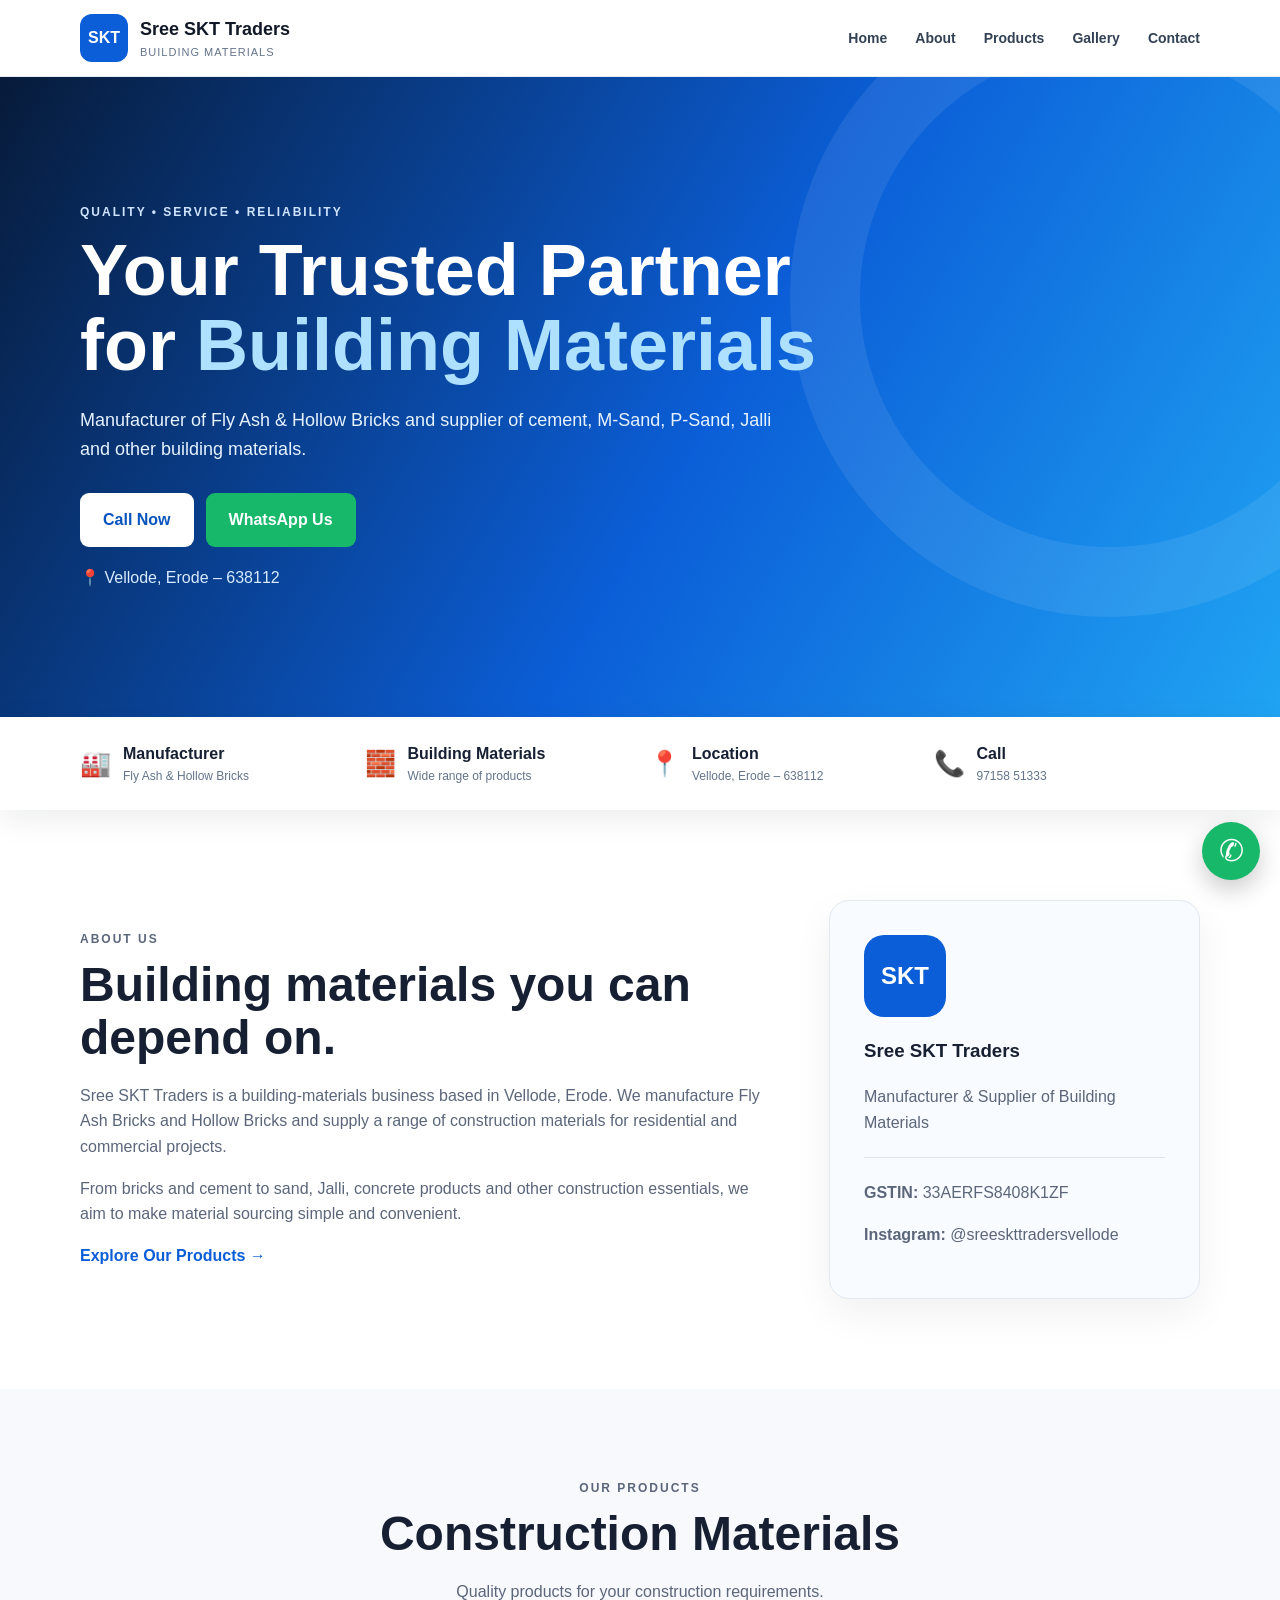
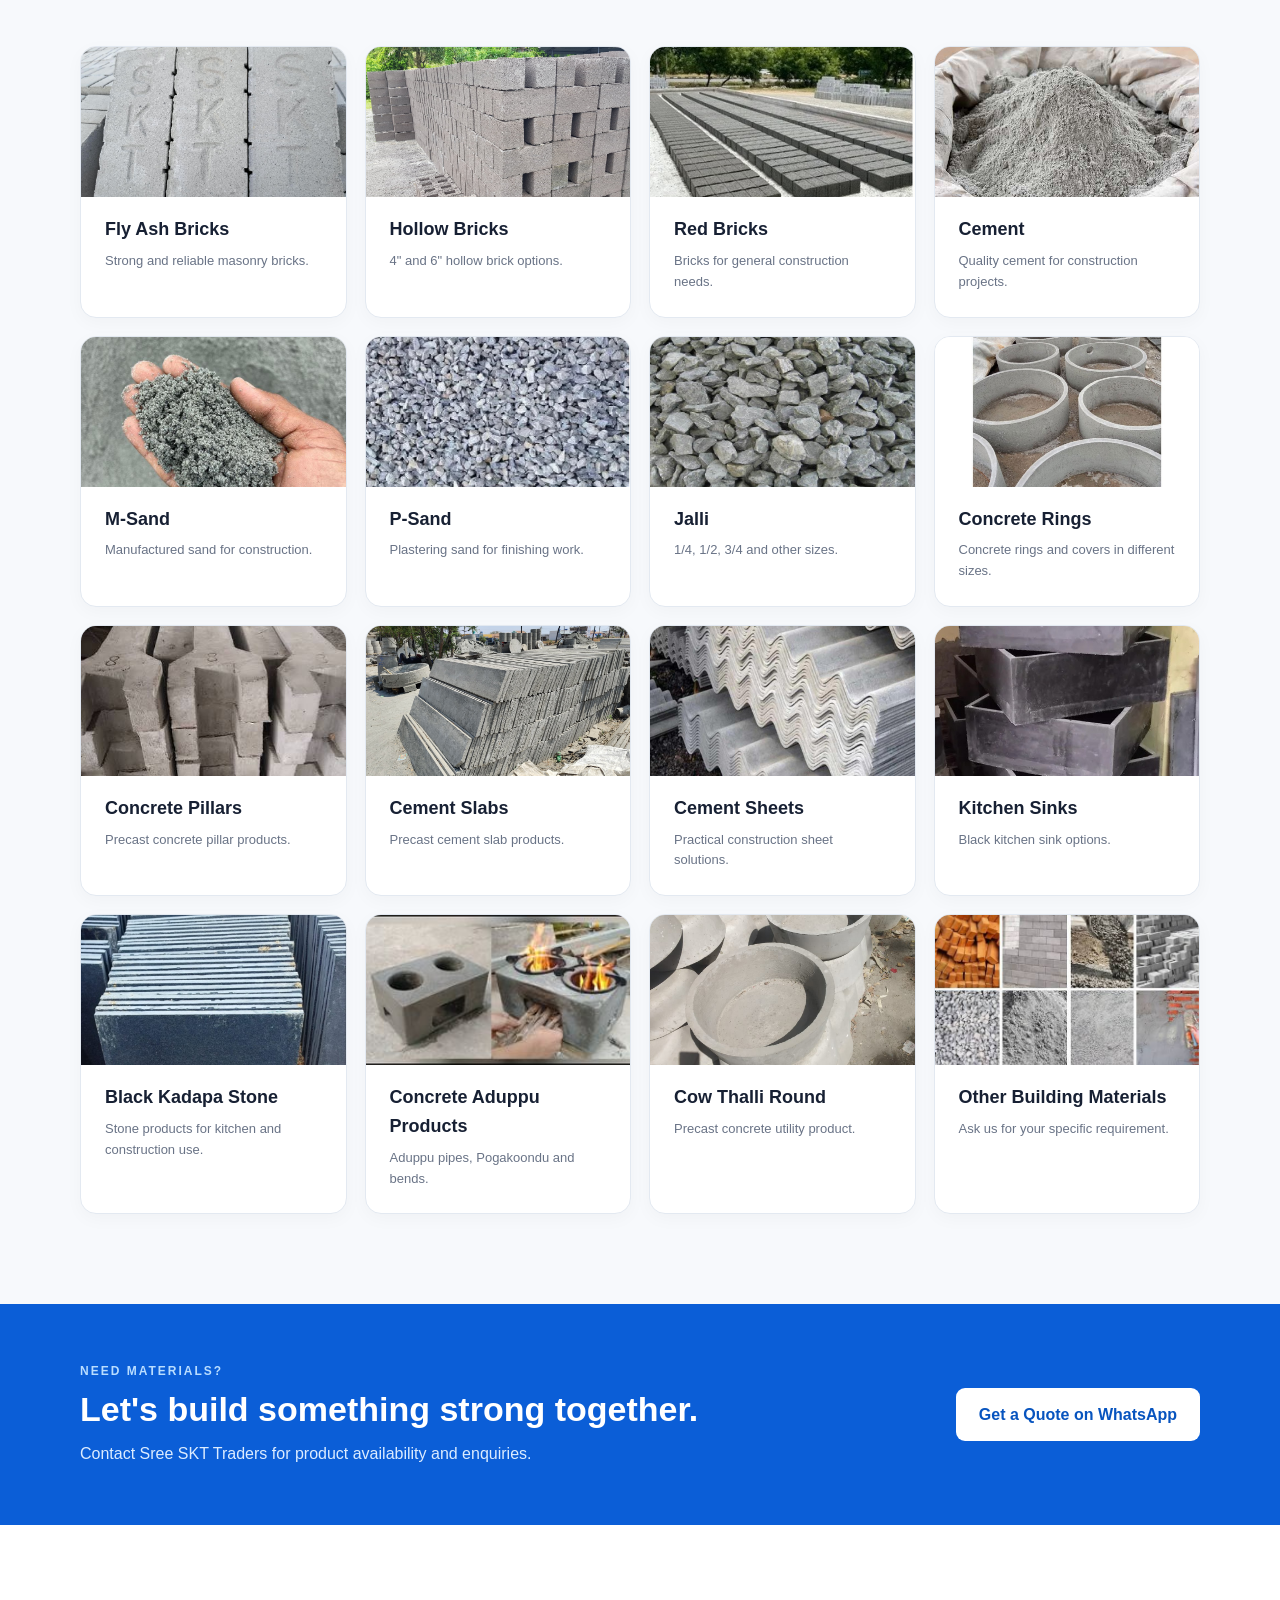
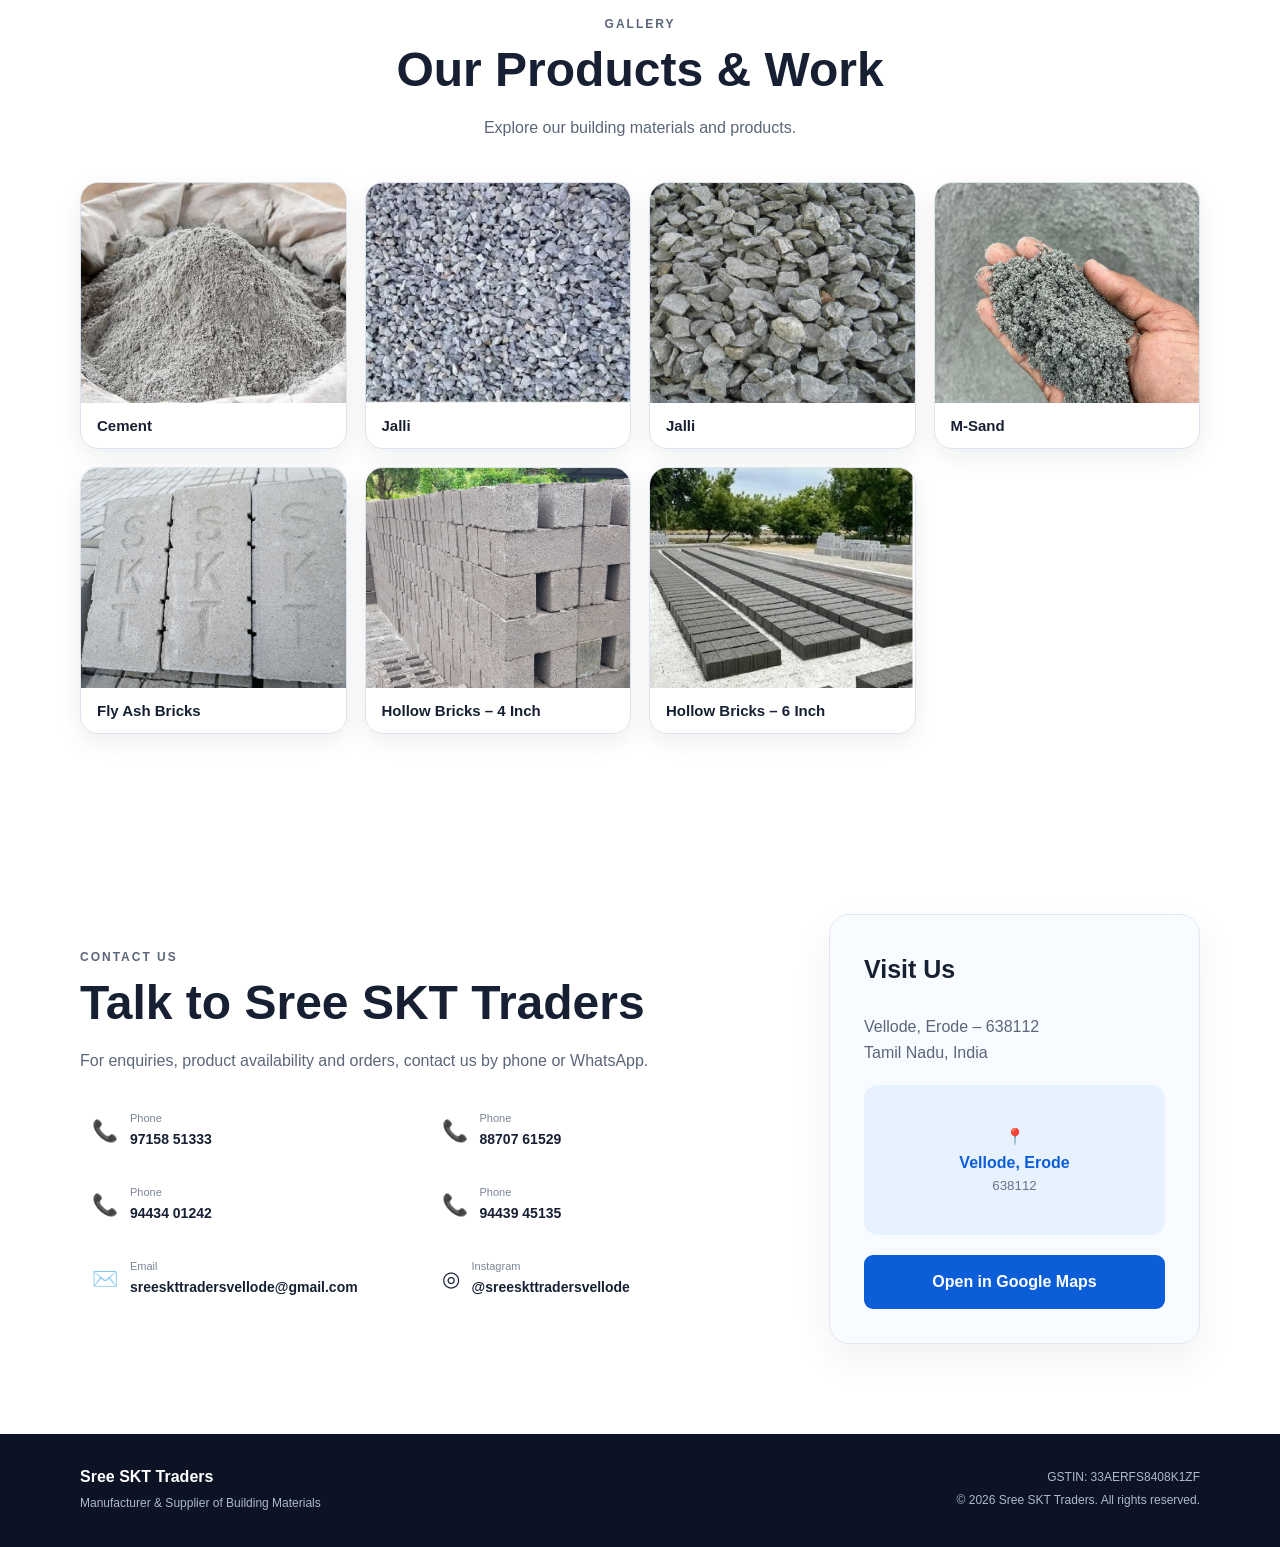
==== commit 766395d0: "Fix Black Kadapa Stone image path" ====
--- a/index.html
+++ b/index.html
@@ -93,7 +93,7 @@
           <article class="product-card product-card-image"><img src="images/gallery/Cement slab.jpeg" alt="Cement Slabs" loading="lazy"><h3>Cement Slabs</h3><p>Precast cement slab products.</p></article>
           <article class="product-card product-card-image"><img src="images/gallery/Cement sheet.jpg" alt="Cement Sheets" loading="lazy"><h3>Cement Sheets</h3><p>Practical construction sheet solutions.</p></article>
           <article class="product-card product-card-image"><img src="images/gallery/Kitchen sink.jpg" alt="Kitchen Sinks" loading="lazy"><h3>Kitchen Sinks</h3><p>Black kitchen sink options.</p></article>
-          <article class="product-card product-card-image"><img src="images/gallery/Black Kadappa stone.jpeg" alt="Black Kadapa Stone" loading="lazy"><h3>Black Kadapa Stone</h3><p>Stone products for kitchen and construction use.</p></article>
+          <article class="product-card product-card-image"><img src="images/gallery/Black Kadappa  stone.jpeg" alt="Black Kadapa Stone" loading="lazy"><h3>Black Kadapa Stone</h3><p>Stone products for kitchen and construction use.</p></article>
           <article class="product-card product-card-image"><img src="images/gallery/Concrete Aduppu.jpg" alt="Concrete Aduppu Products" loading="lazy"><h3>Concrete Aduppu Products</h3><p>Aduppu pipes, Pogakoondu and bends.</p></article>
           <article class="product-card product-card-image"><img src="images/gallery/Cow thalli.jpg" alt="Cow Thalli Round" loading="lazy"><h3>Cow Thalli Round</h3><p>Precast concrete utility product.</p></article>
           <article class="product-card product-card-image"><img src="images/gallery/Other Building Materials.jpeg" alt="Other Building Materials" loading="lazy"><h3>Other Building Materials</h3><p>Ask us for your specific requirement.</p></article>
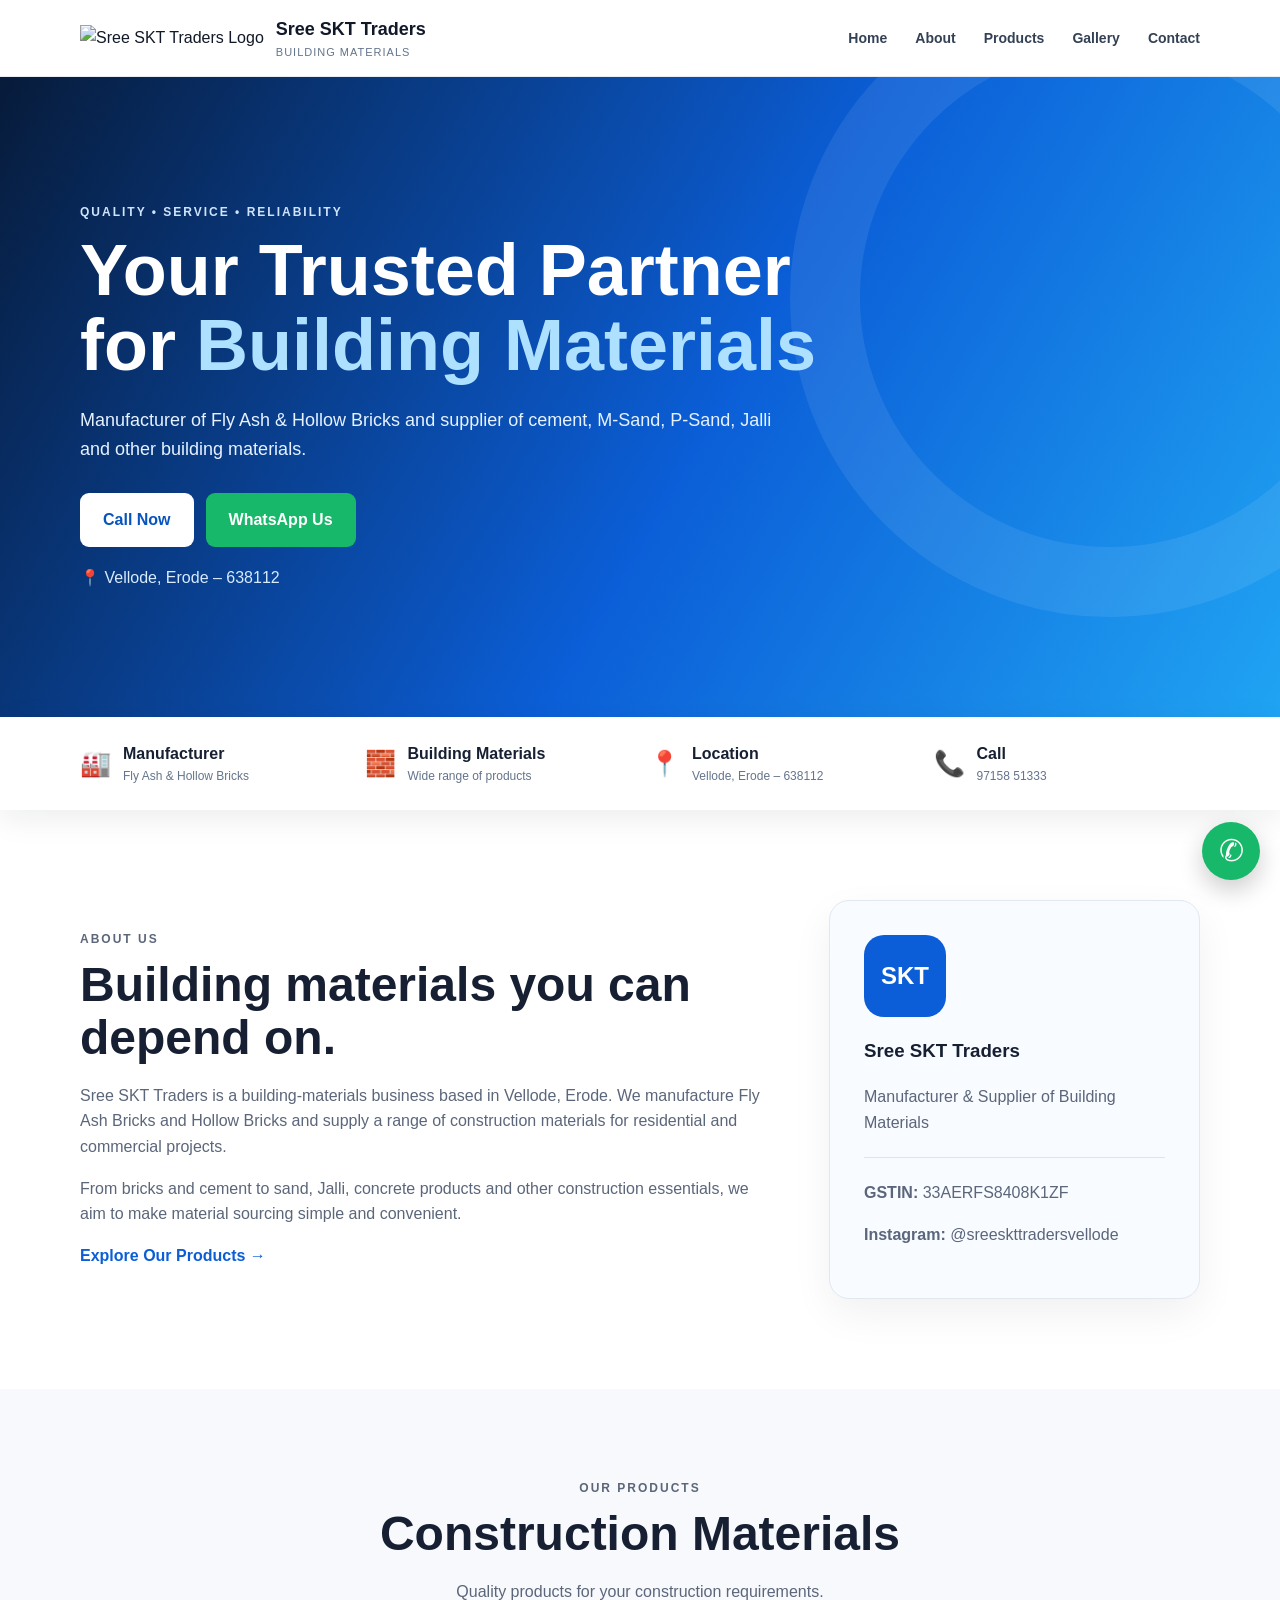
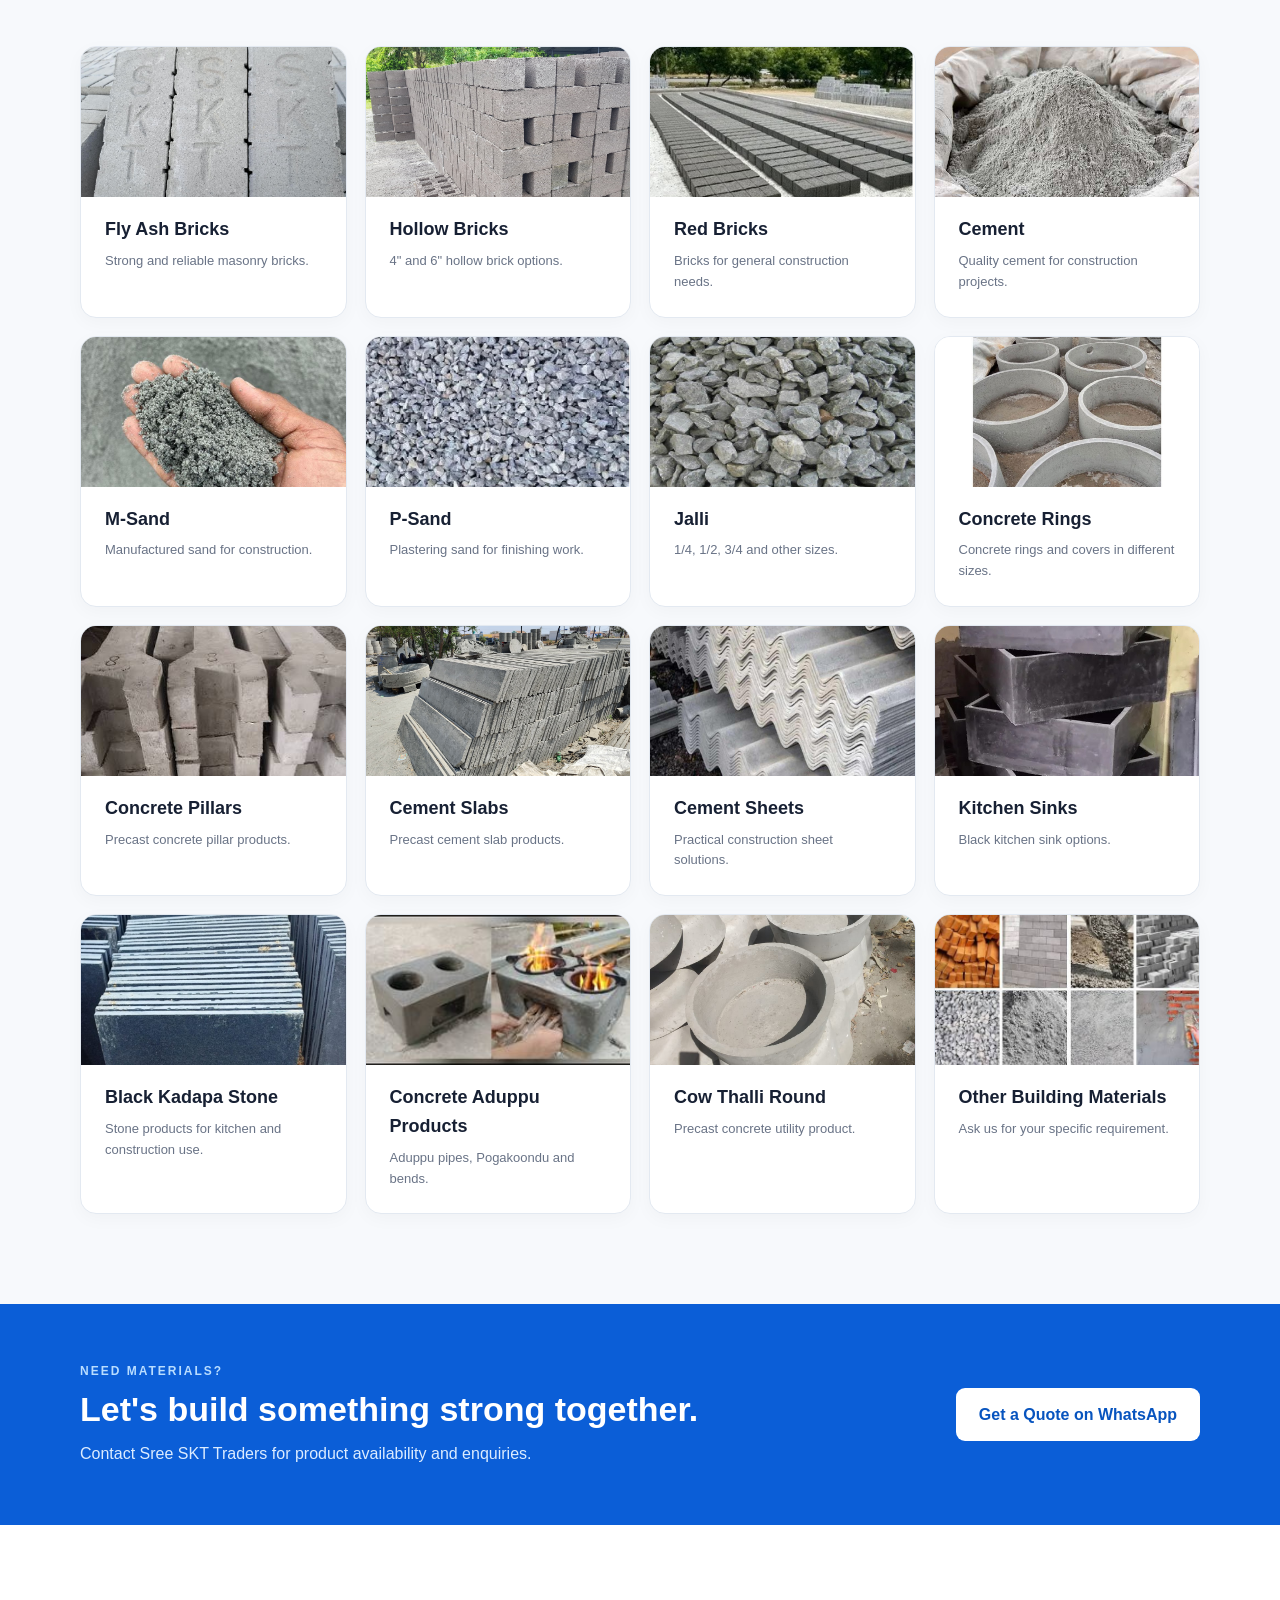
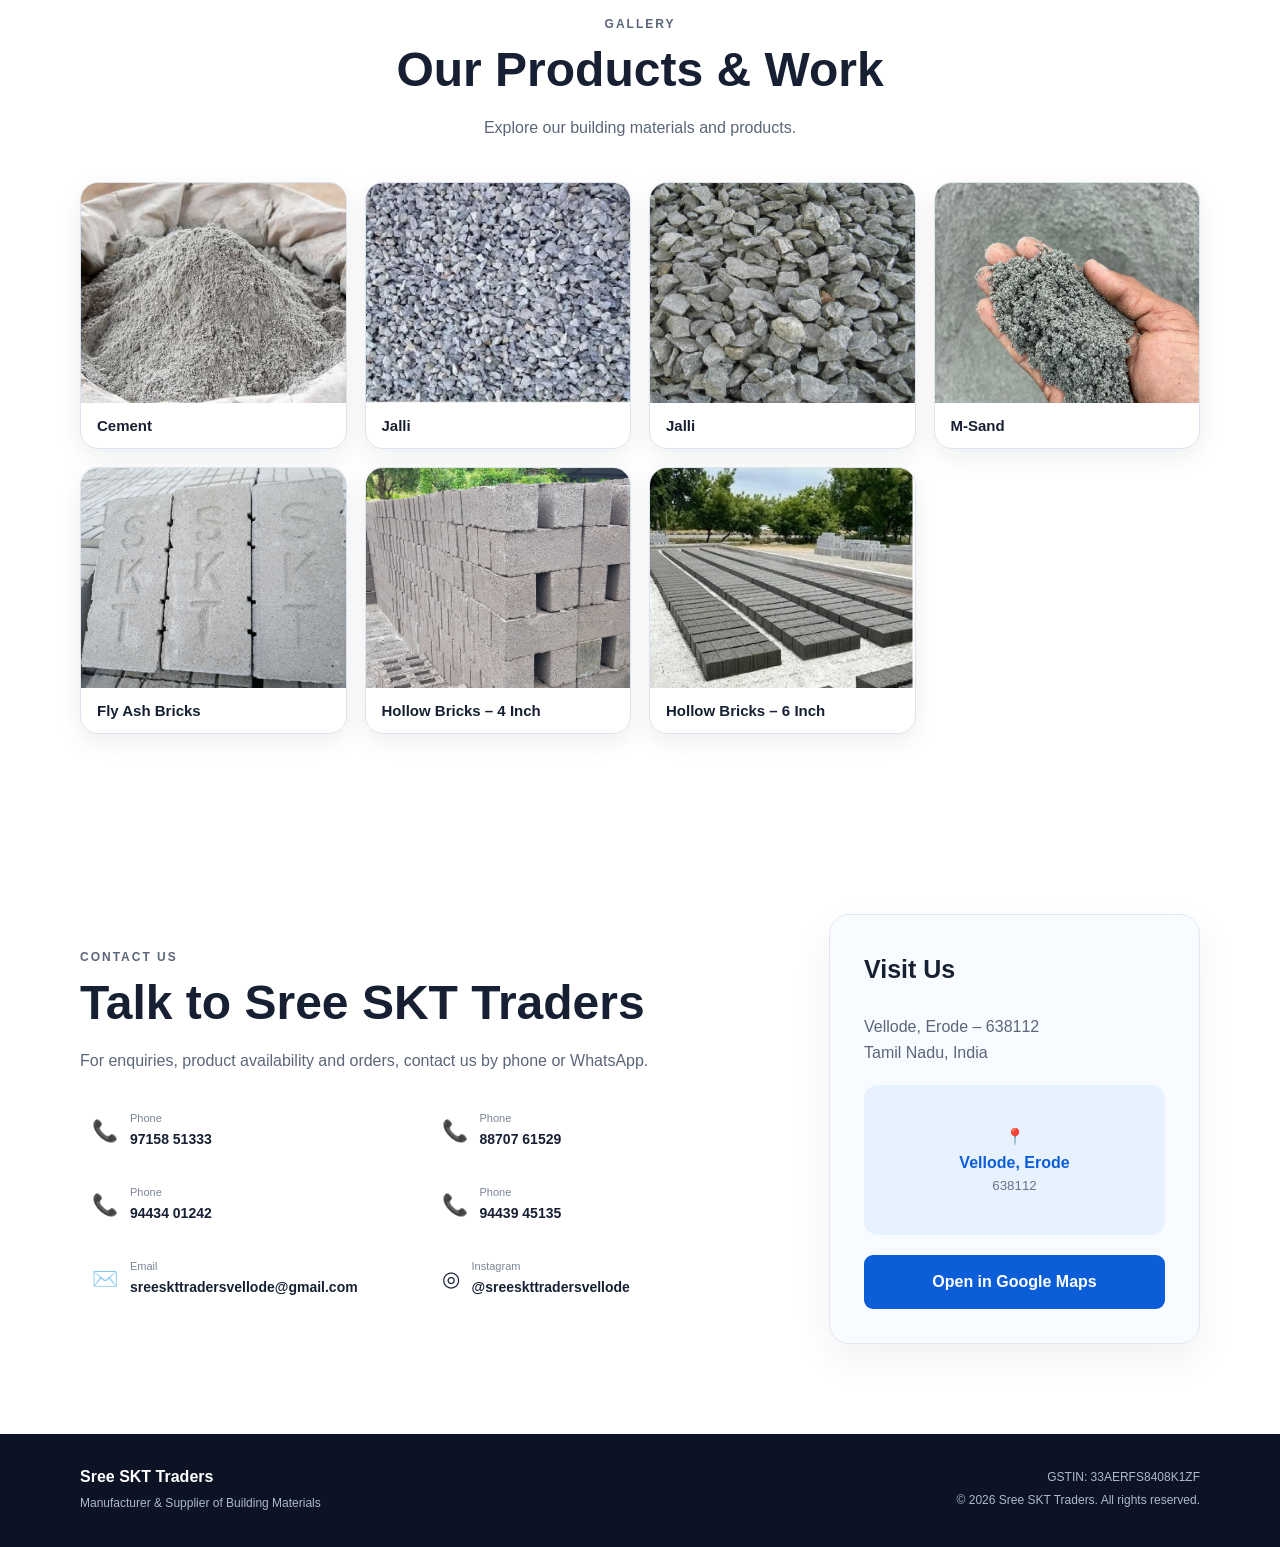
==== commit d1f24db6: "Use Sree SKT logo in website header" ====
--- a/index.html
+++ b/index.html
@@ -12,7 +12,7 @@
   <header class="site-header">
     <div class="container nav-wrap">
       <a class="brand" href="#home" aria-label="Sree SKT Traders Home">
-        <span class="brand-mark">SKT</span>
+        <img class="brand-logo" src="images/logo.jpg" alt="Sree SKT Traders Logo">
         <span>
           <strong>Sree SKT Traders</strong>
           <small>Building Materials</small>
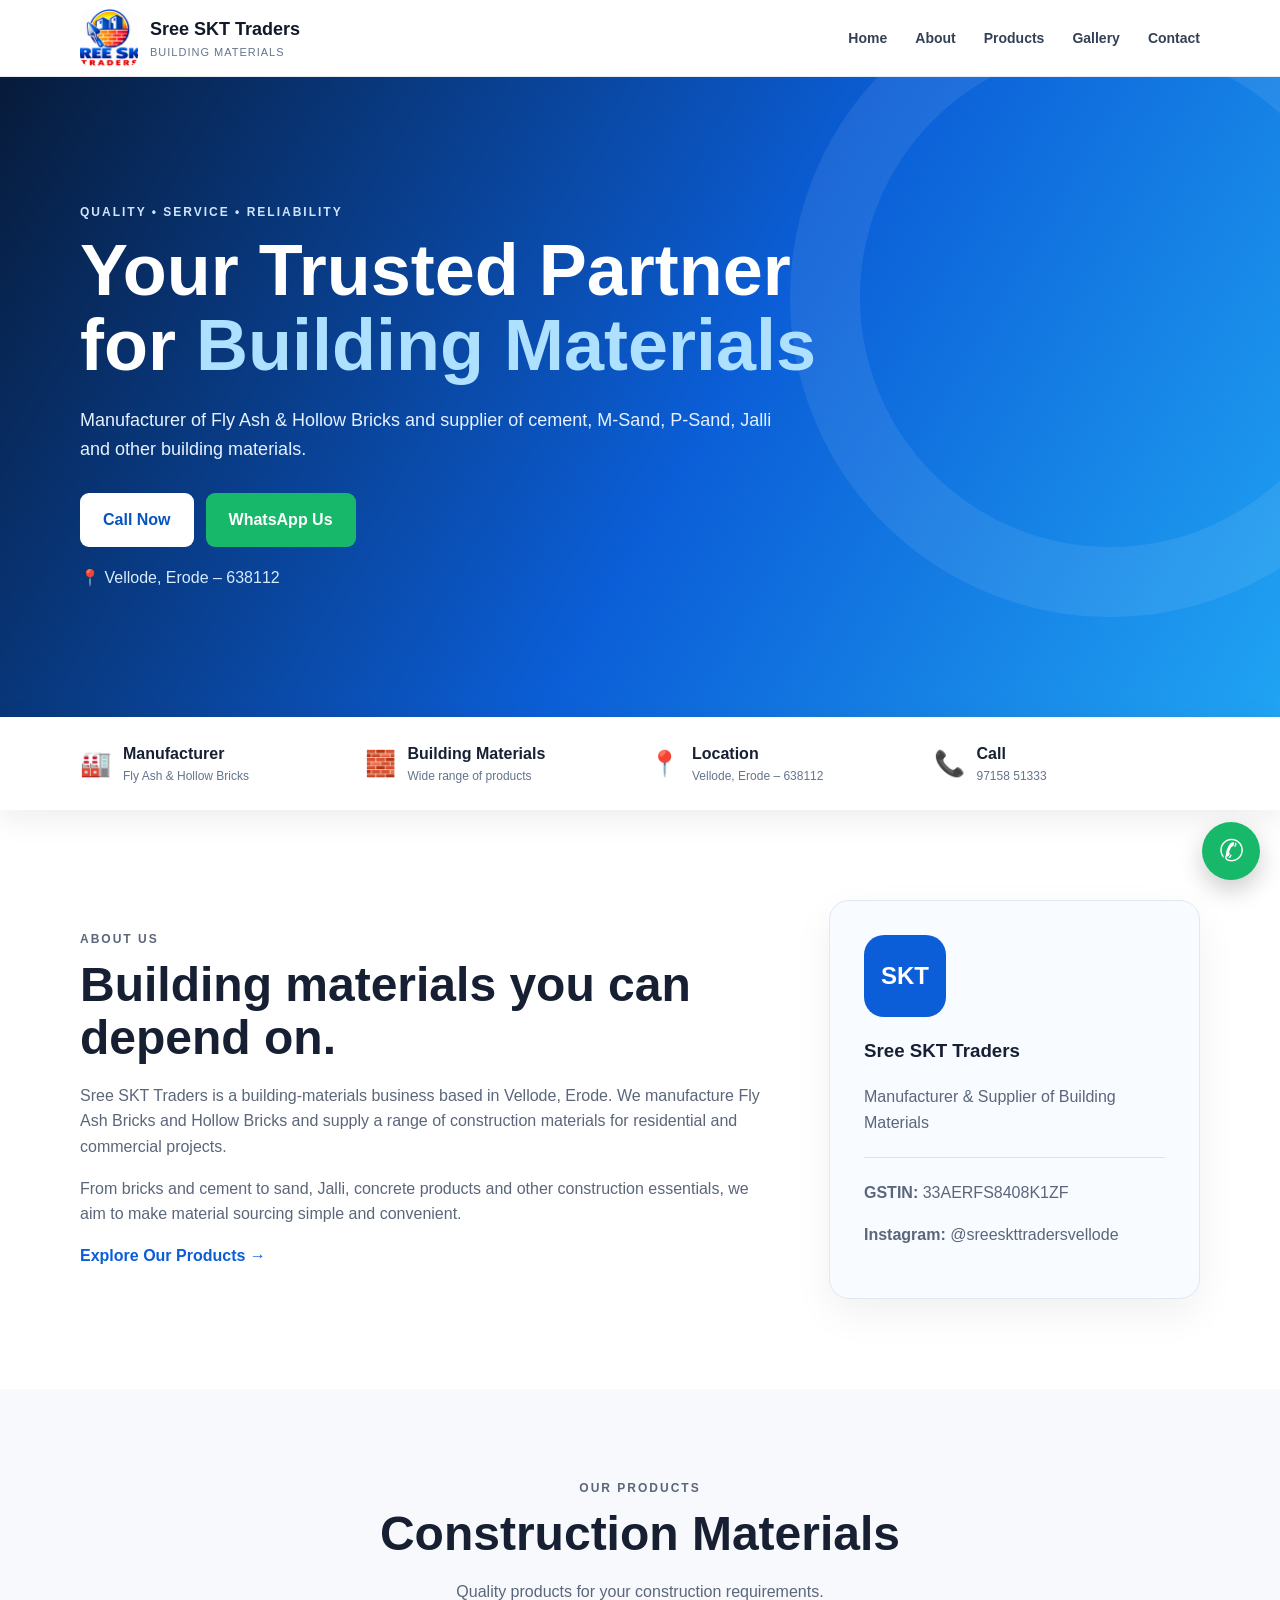
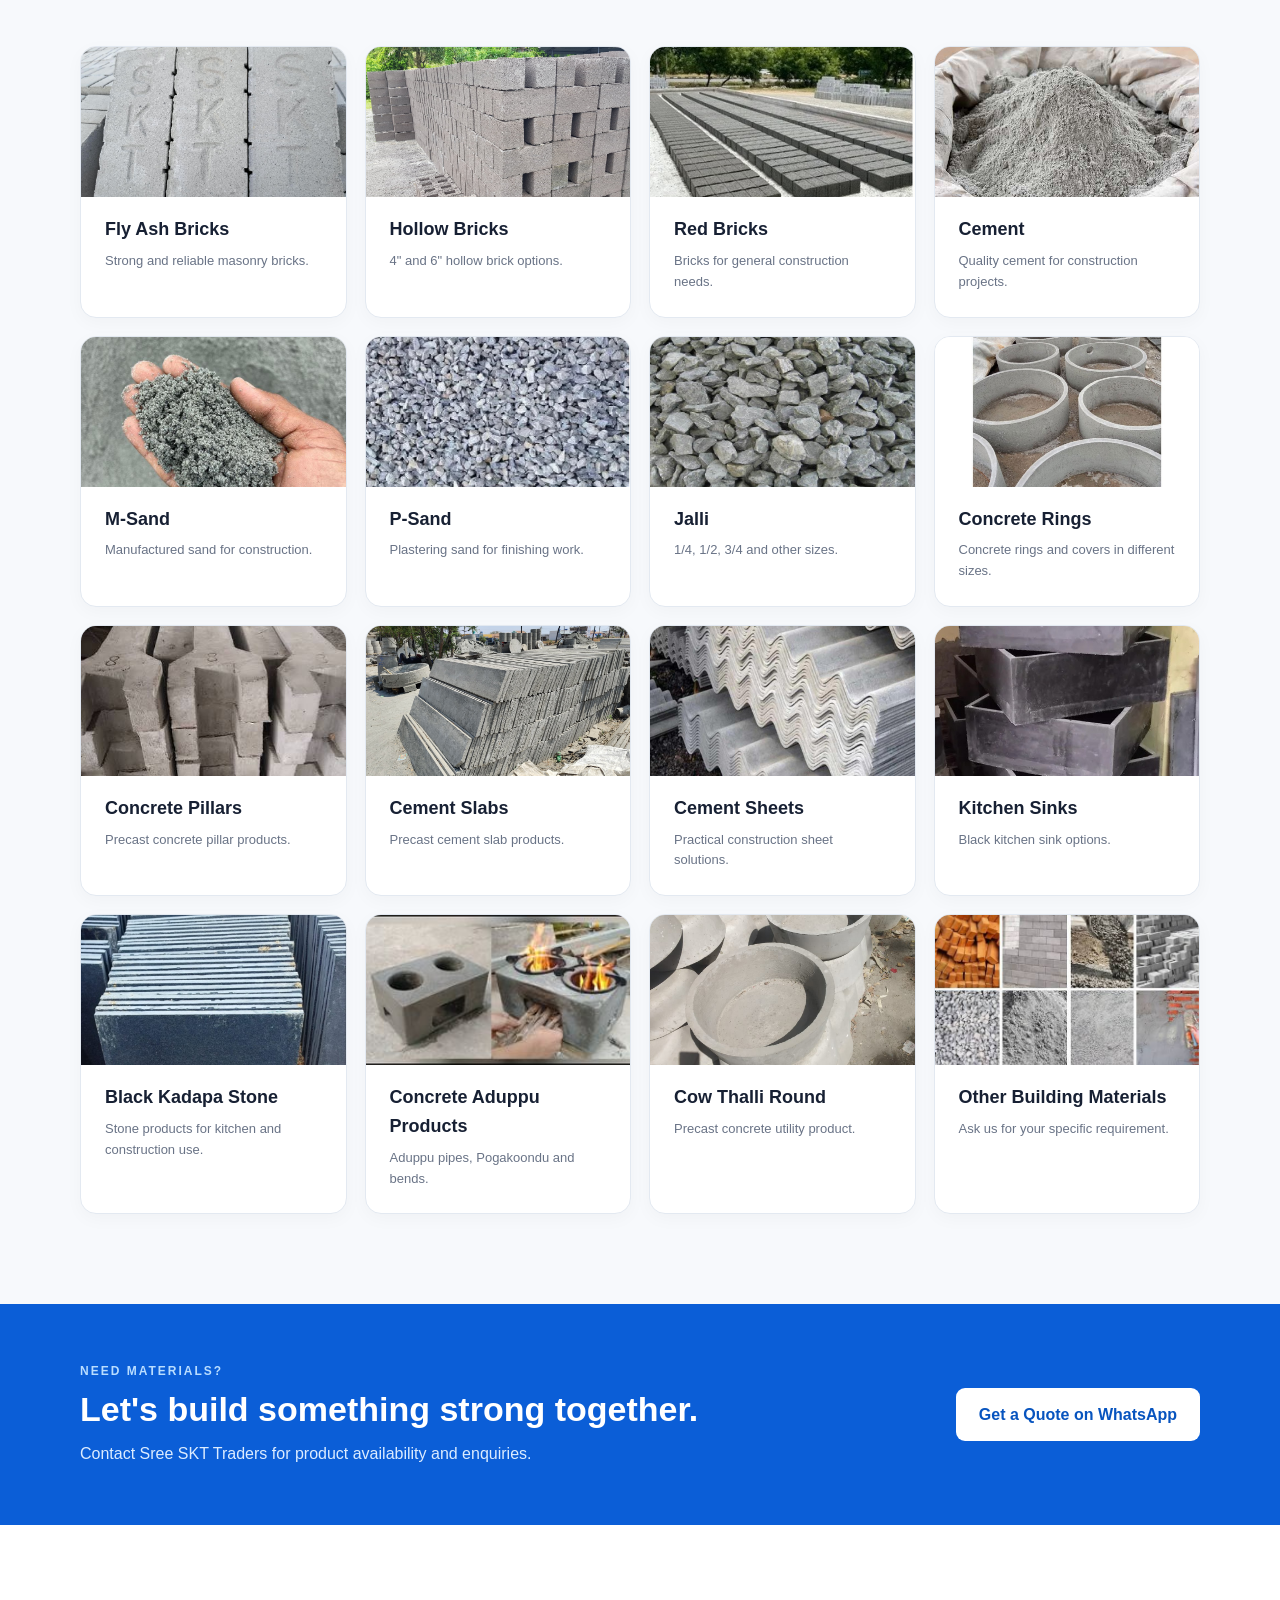
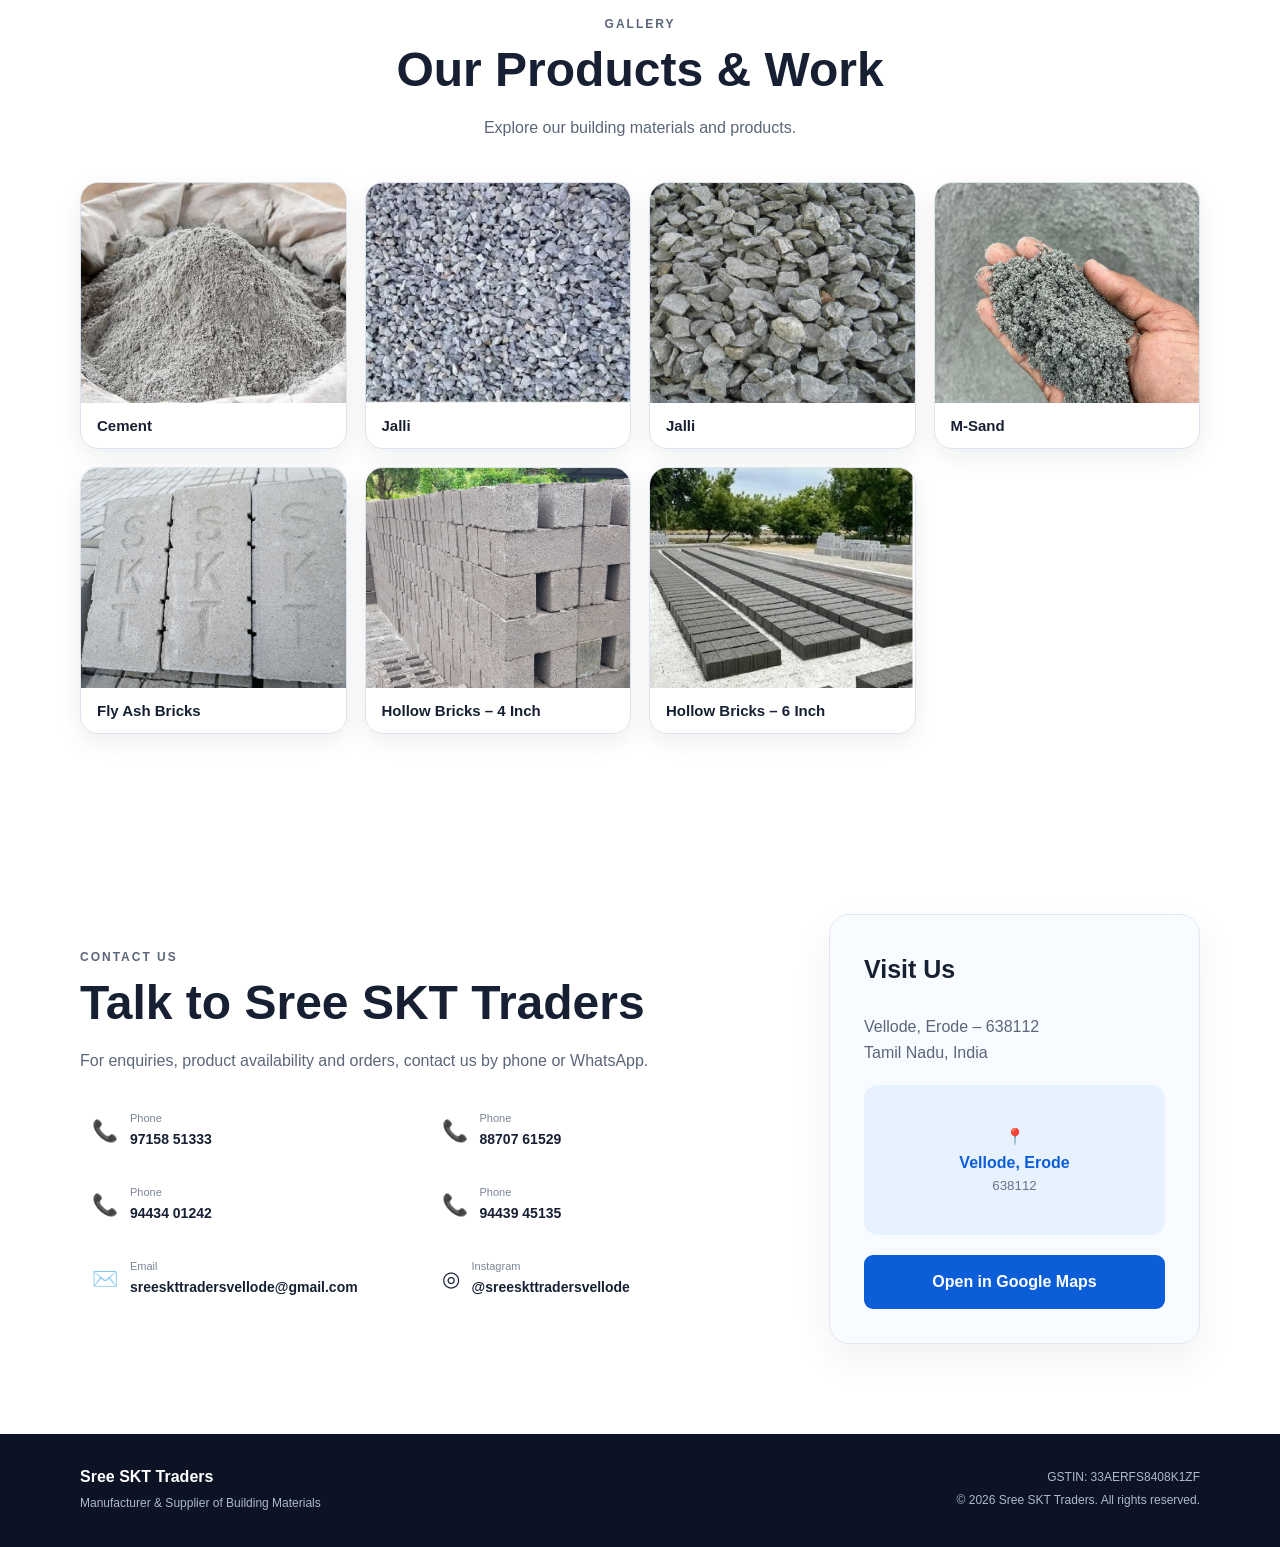
==== commit 5c3f74d0: "Use high-resolution logo PNG in website header" ====
--- a/index.html
+++ b/index.html
@@ -12,7 +12,7 @@
   <header class="site-header">
     <div class="container nav-wrap">
       <a class="brand" href="#home" aria-label="Sree SKT Traders Home">
-        <img class="brand-logo" src="images/logo.jpg" alt="Sree SKT Traders Logo">
+        <img class="brand-logo" src="images/logo.png" alt="Sree SKT Traders Logo">
         <span>
           <strong>Sree SKT Traders</strong>
           <small>Building Materials</small>
--- a/styles.css
+++ b/styles.css
@@ -22,3 +22,5 @@
 .product-card-image h3{margin-top:18px}
 .product-card-image p{margin-bottom:24px}
 @media(max-width:680px){.product-card-image img{height:170px}}
+
+.brand-logo{width:58px;height:58px;object-fit:cover;border-radius:12px;display:block}.brand-logo+span{min-width:0}@media(max-width:680px){.brand-logo{width:52px;height:52px}}
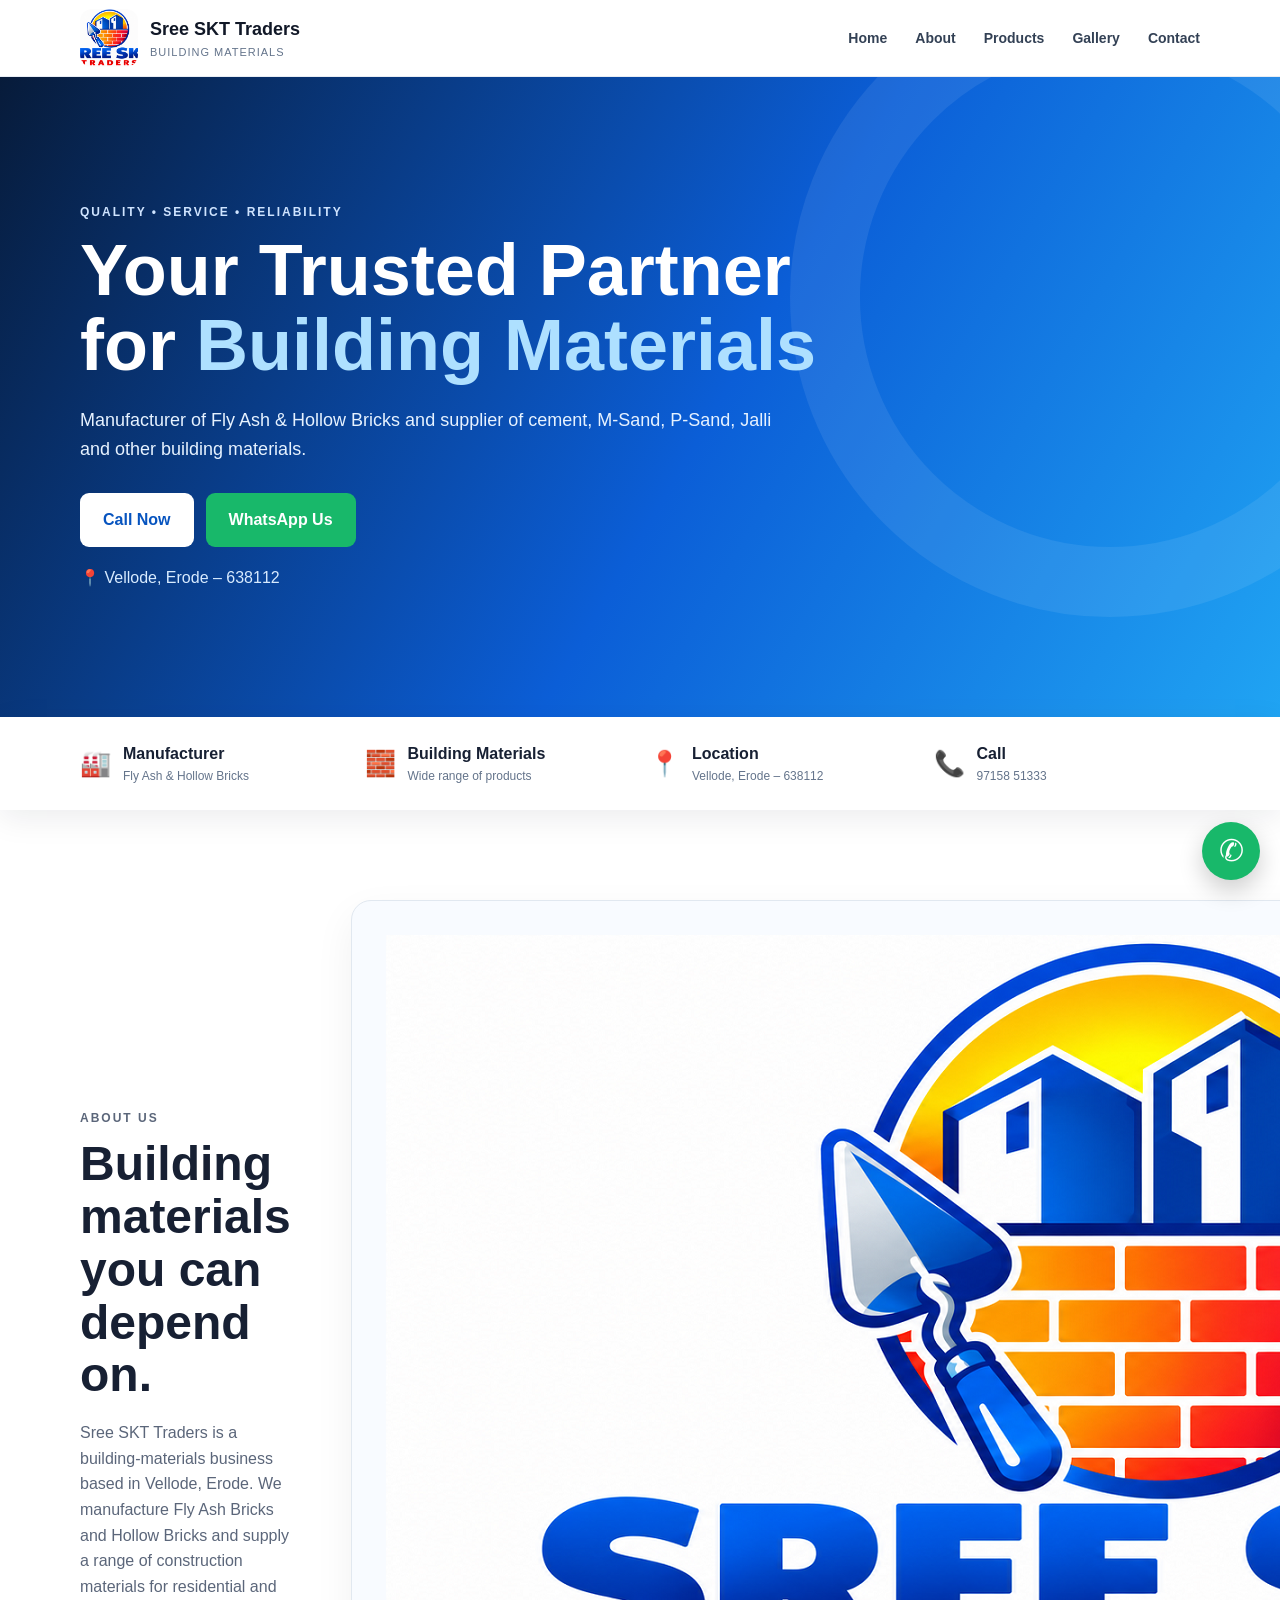
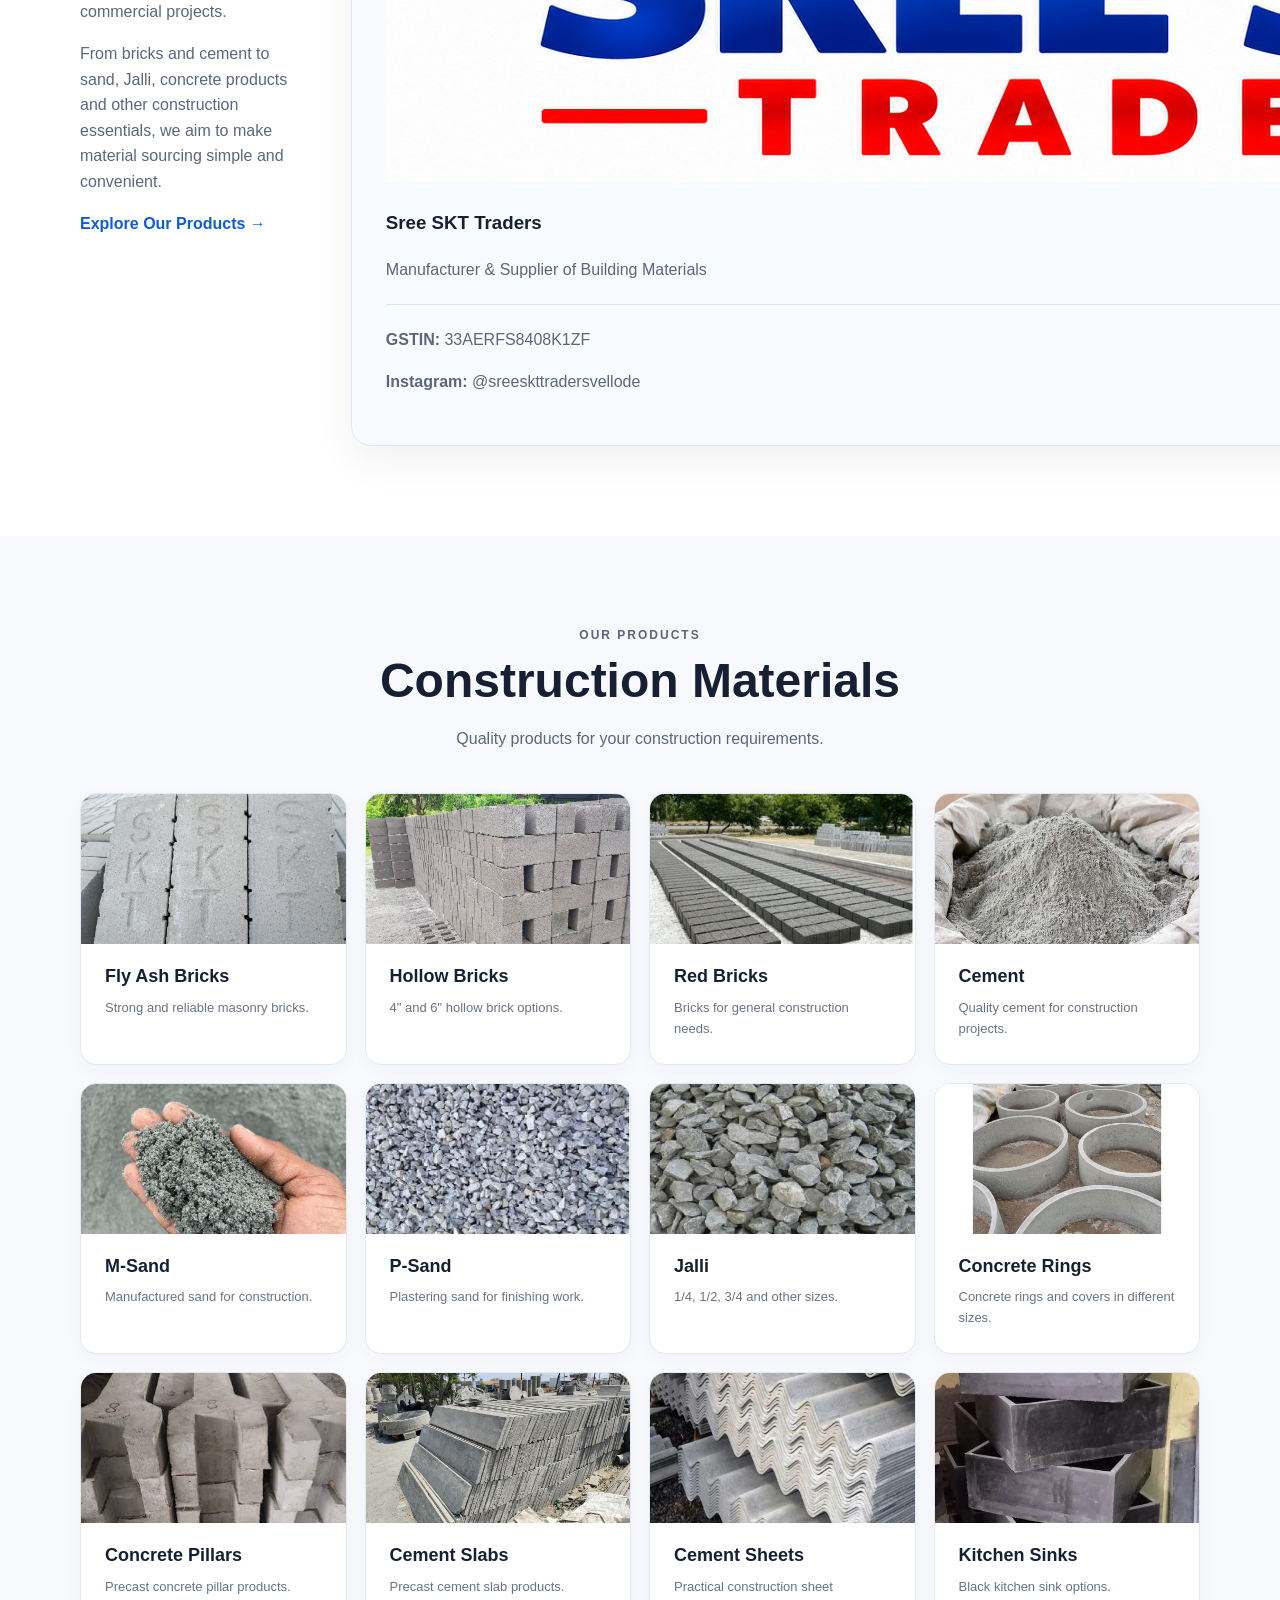
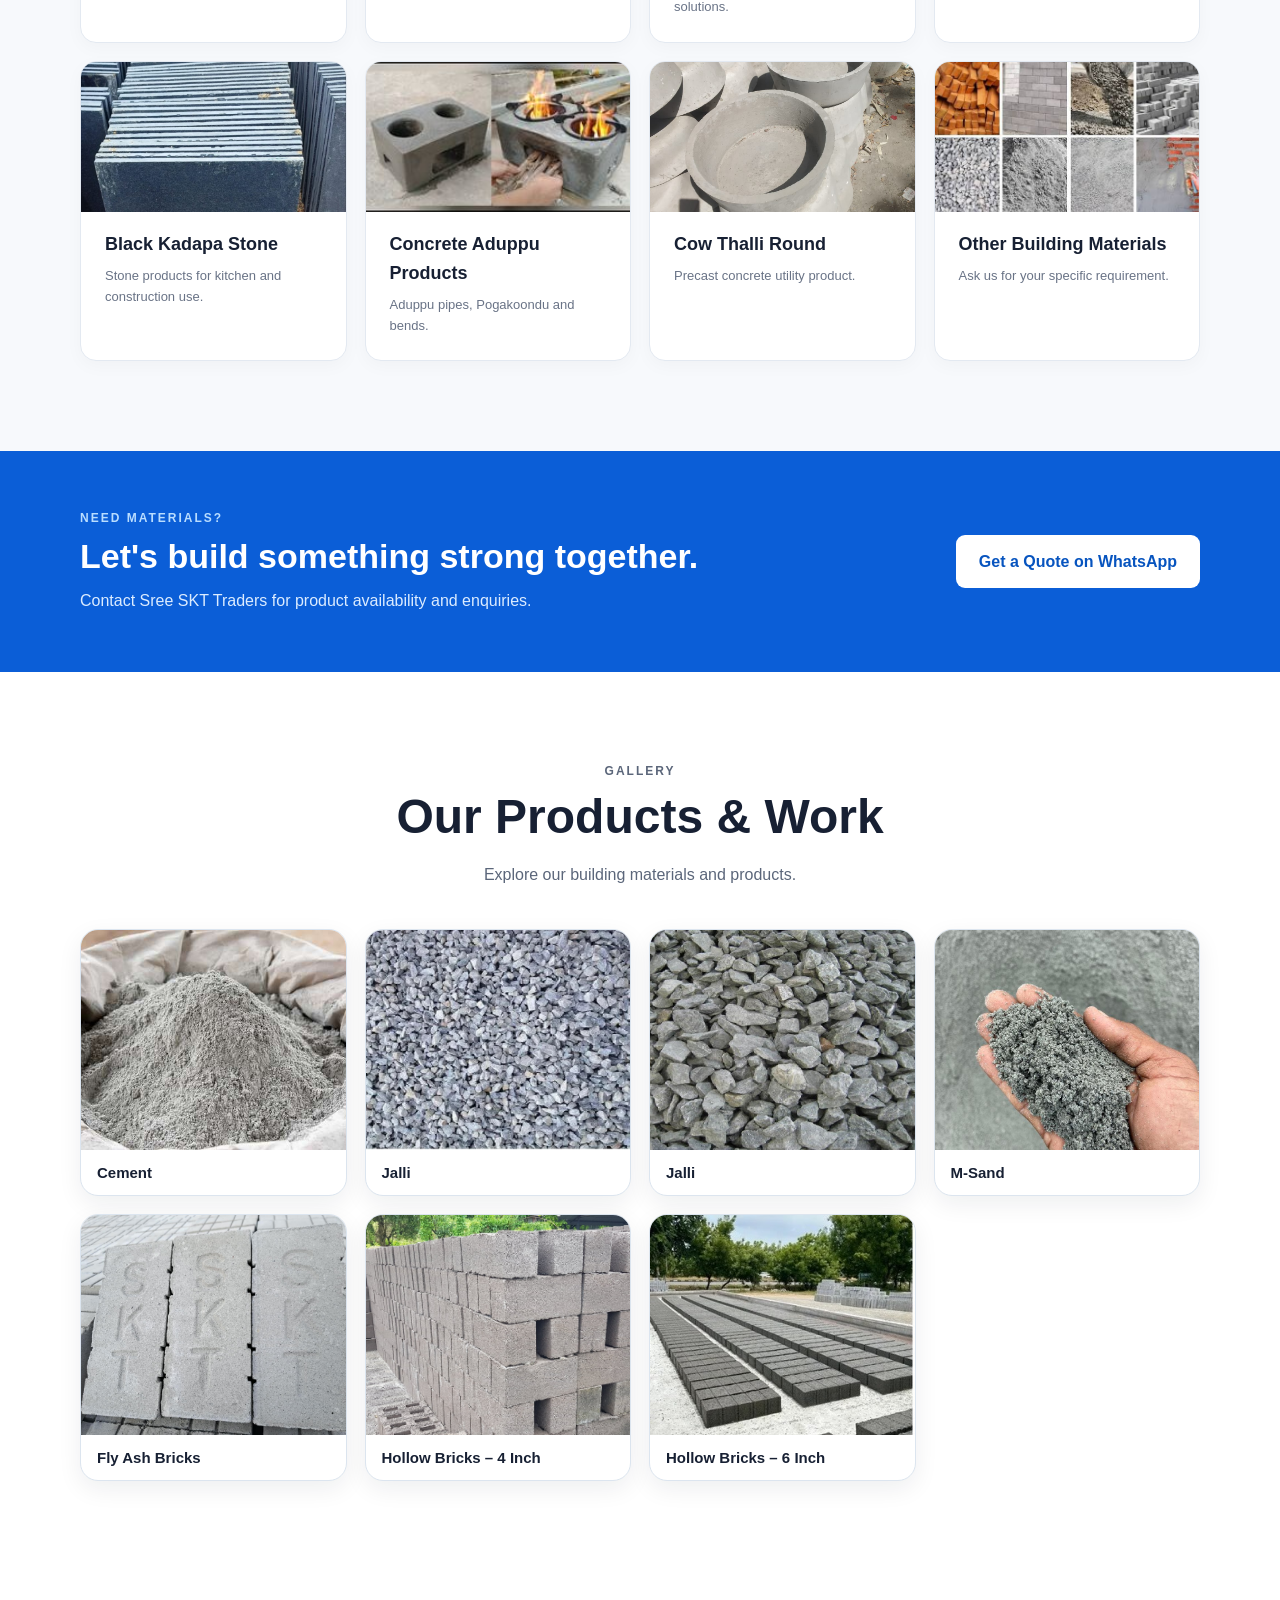
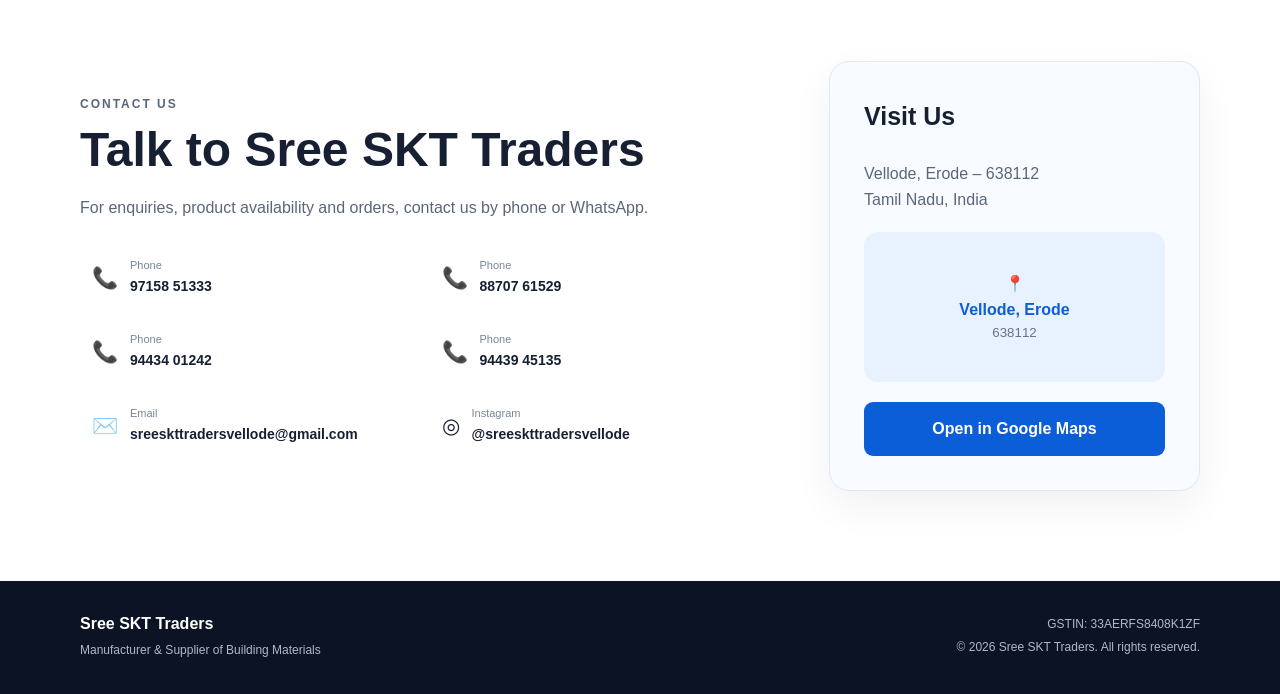
==== commit c00248f5: "Replace blue SKT About card with Sree SKT Traders logo" ====
--- a/index.html
+++ b/index.html
@@ -63,7 +63,7 @@
           <a class="text-link" href="#products">Explore Our Products →</a>
         </div>
         <div class="about-card">
-          <div class="about-icon">SKT</div>
+          <img class="about-logo" src="images/logo.png" alt="Sree SKT Traders Logo">
           <h3>Sree SKT Traders</h3>
           <p>Manufacturer & Supplier of Building Materials</p>
           <div class="divider"></div>
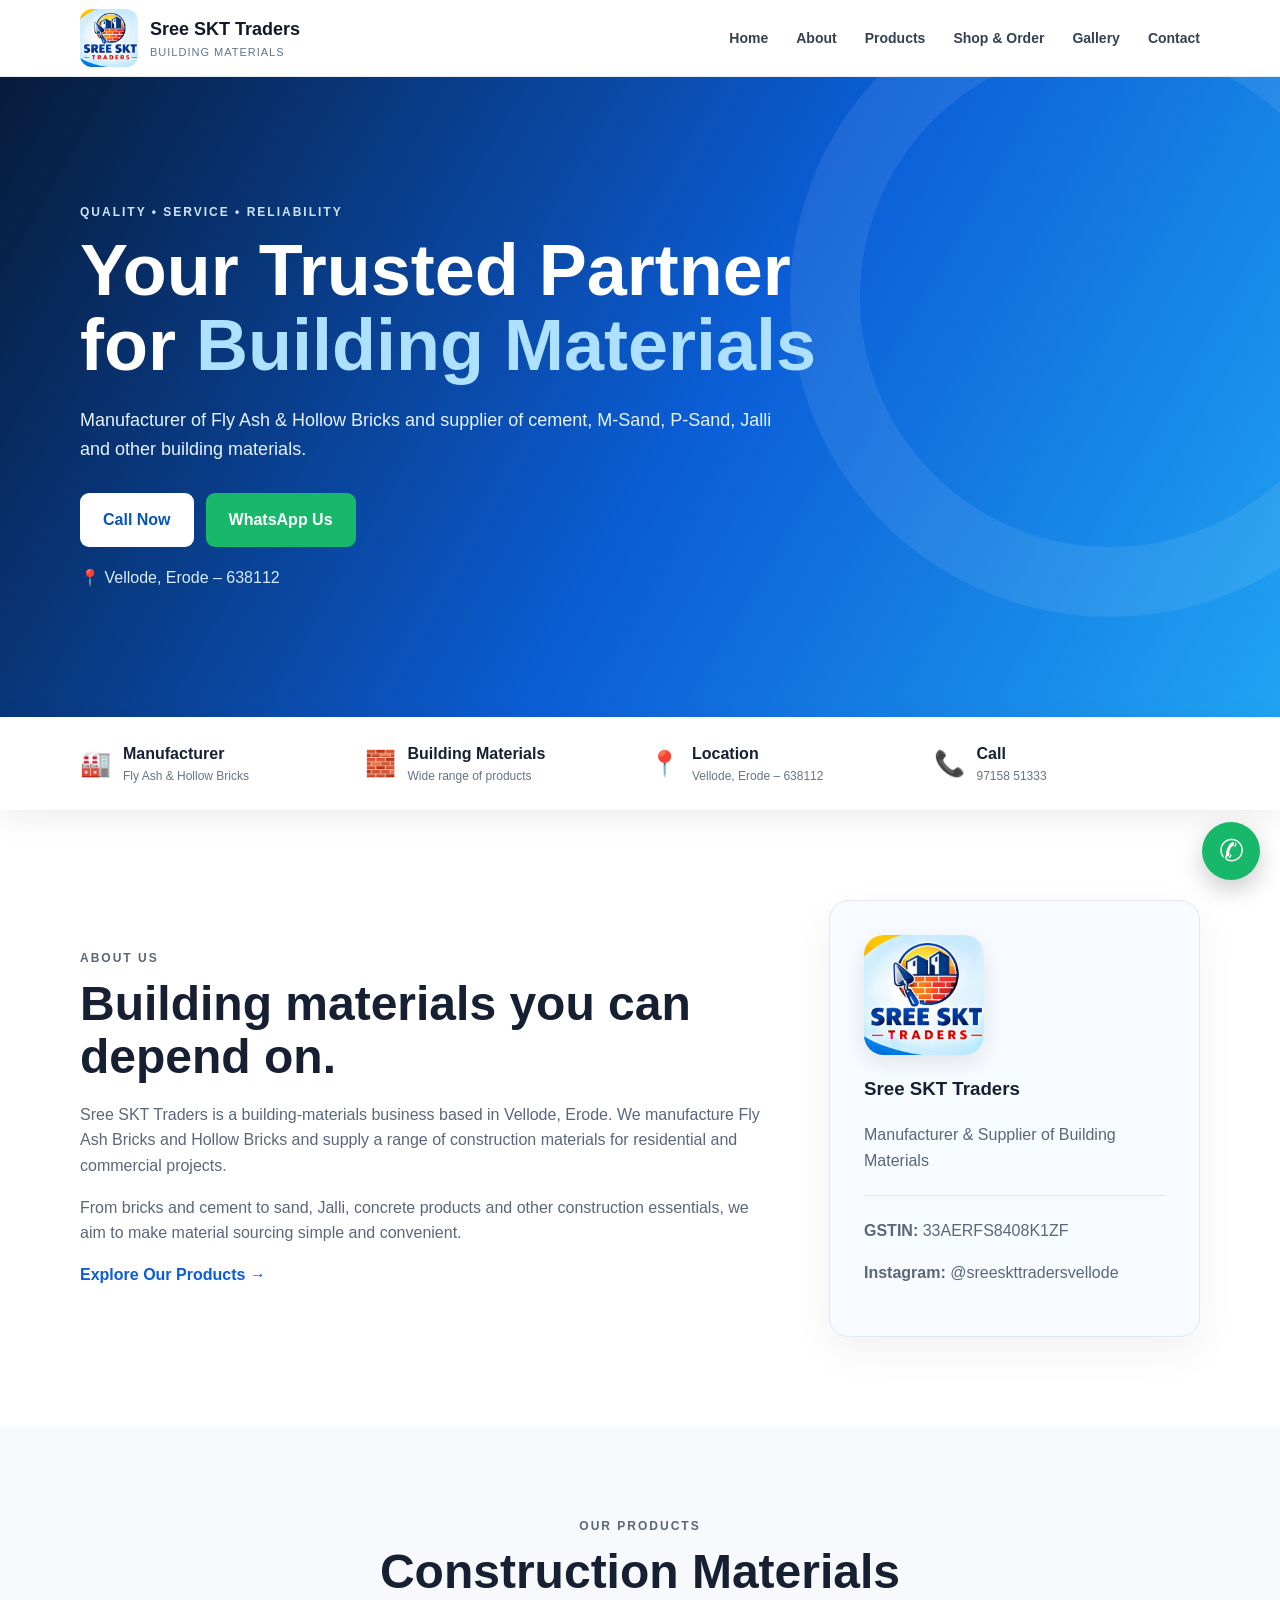
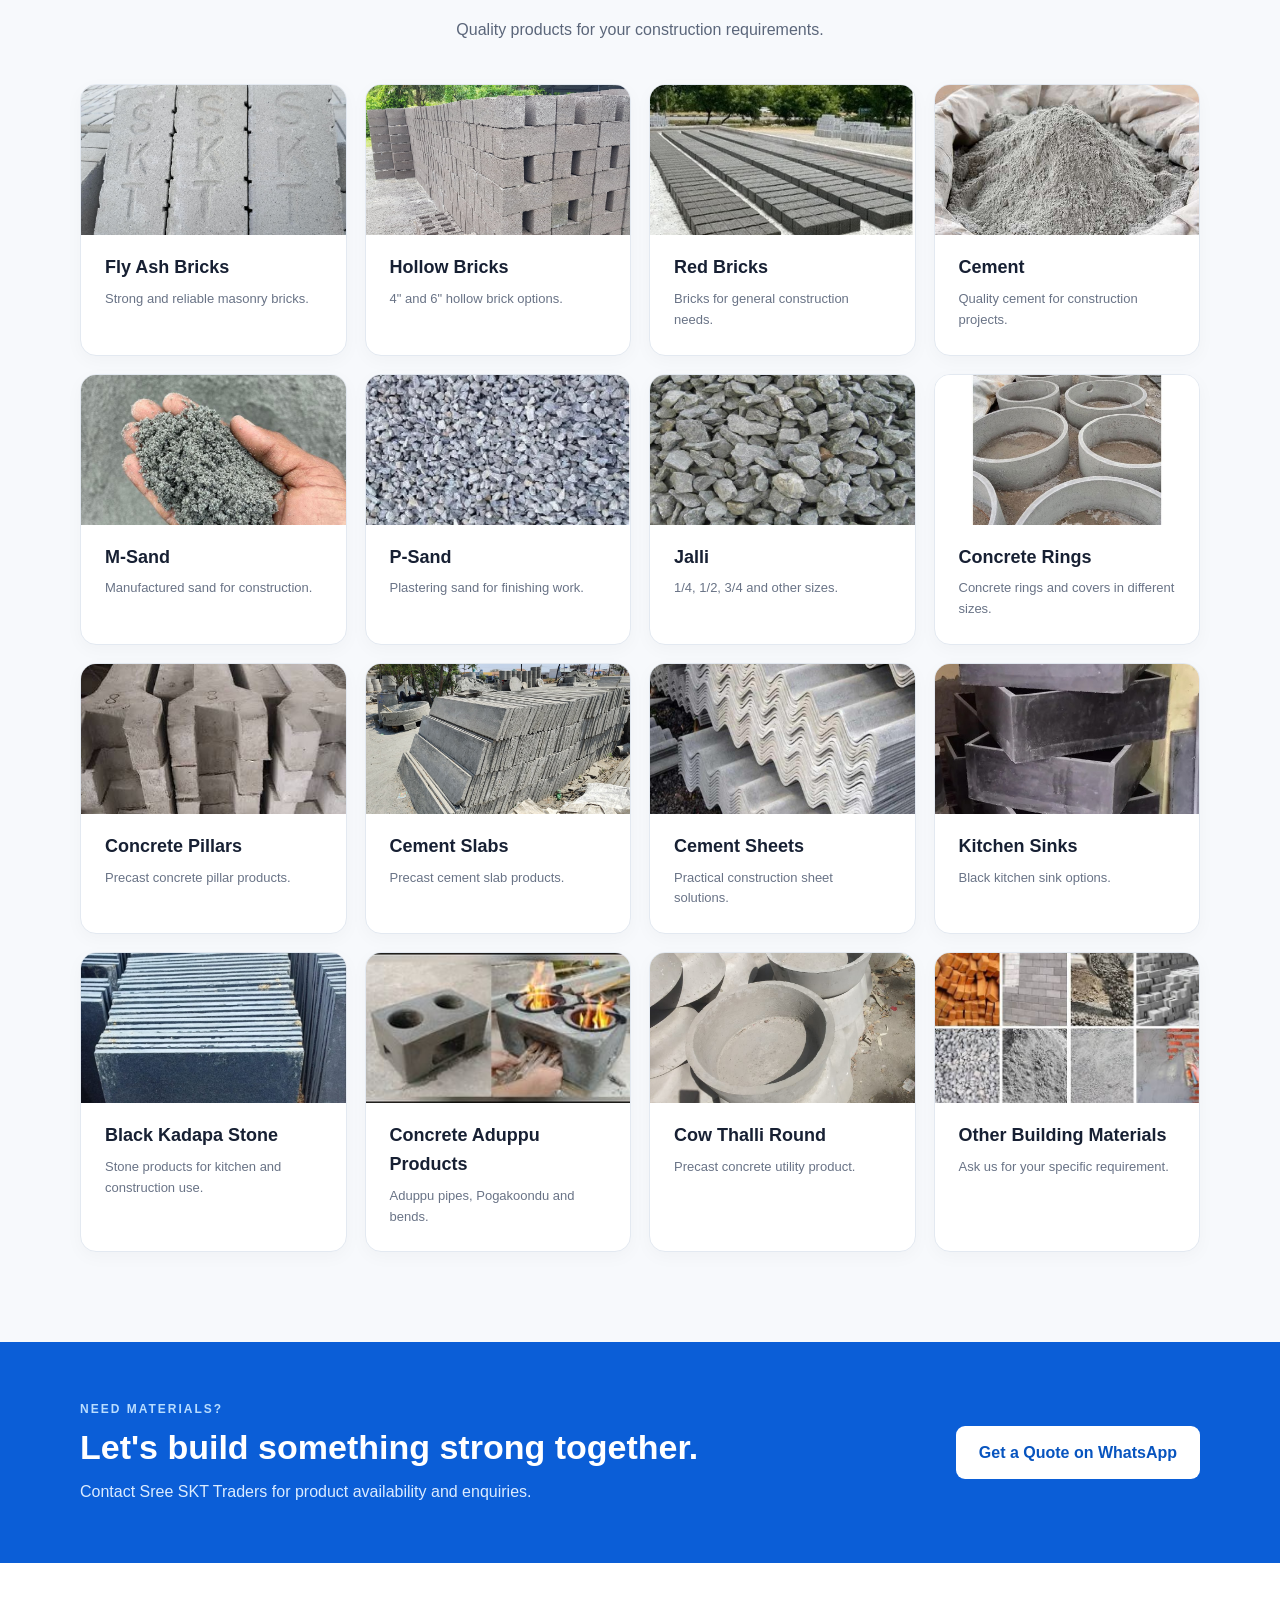
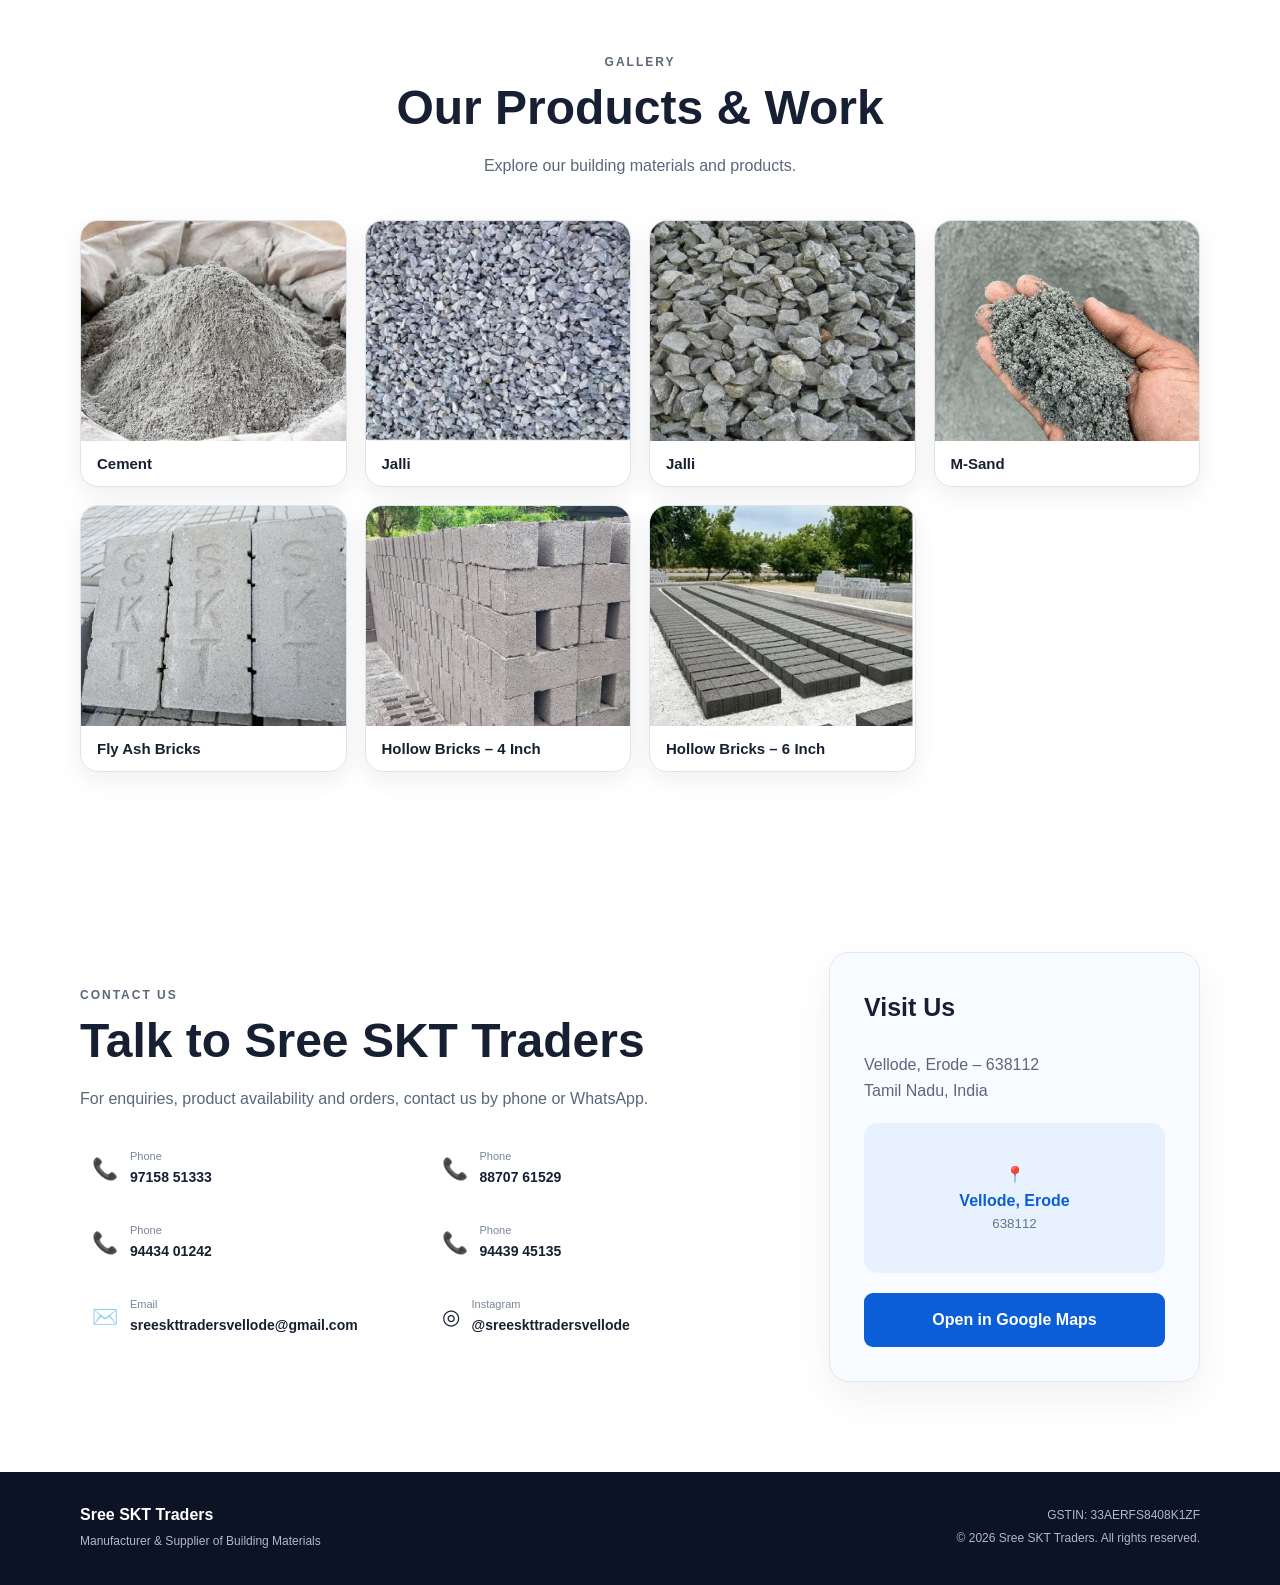
==== commit 5c09e40d: "Add shop link to homepage" ====
--- a/index.html
+++ b/index.html
@@ -23,6 +23,7 @@
         <a href="#home">Home</a>
         <a href="#about">About</a>
         <a href="#products">Products</a>
+        <a href="shop.html">Shop &amp; Order</a>
         <a href="#gallery">Gallery</a>
         <a href="#contact">Contact</a>
       </nav>
--- a/styles.css
+++ b/styles.css
@@ -24,3 +24,5 @@
 @media(max-width:680px){.product-card-image img{height:170px}}
 
 .brand-logo{width:58px;height:58px;object-fit:cover;border-radius:12px;display:block}.brand-logo+span{min-width:0}@media(max-width:680px){.brand-logo{width:52px;height:52px}}
+
+.about-logo{width:120px;height:120px;object-fit:cover;border-radius:20px;display:block;margin-bottom:18px;box-shadow:0 8px 24px rgba(15,23,42,.10)}
